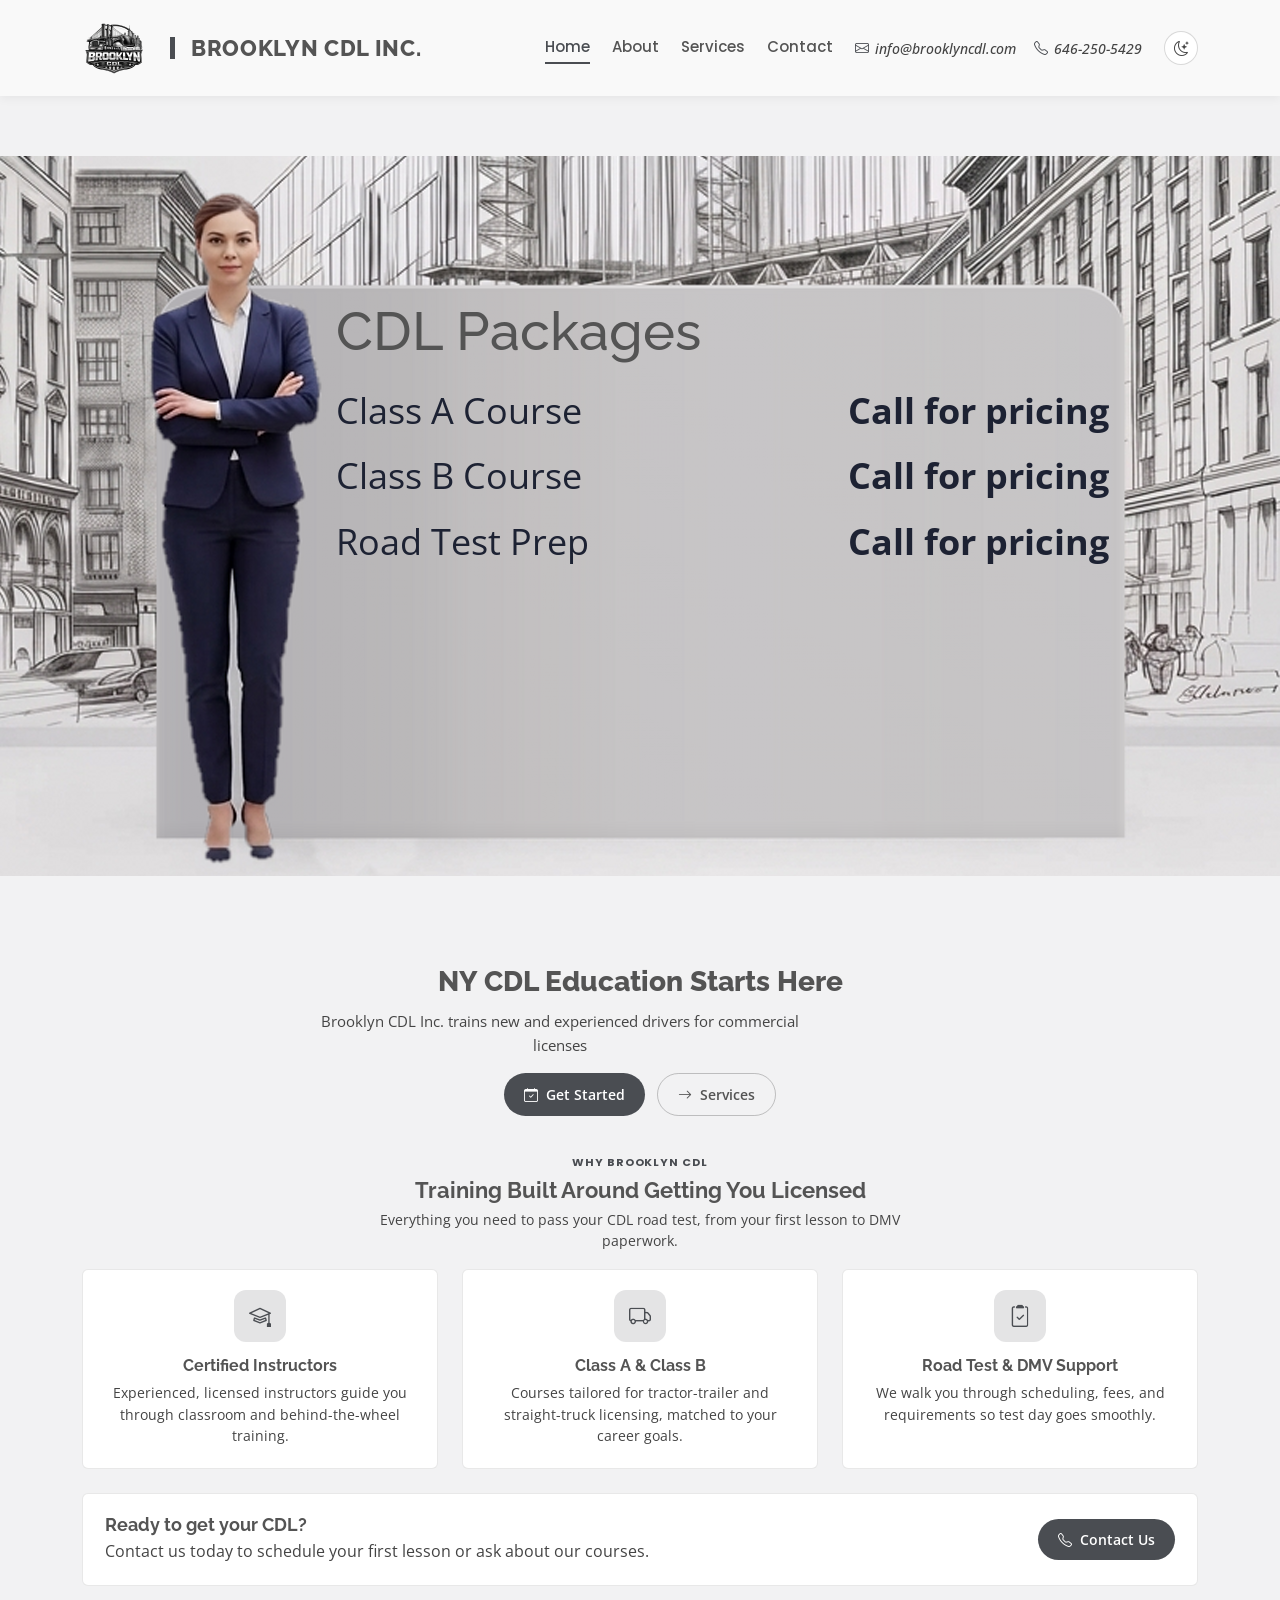
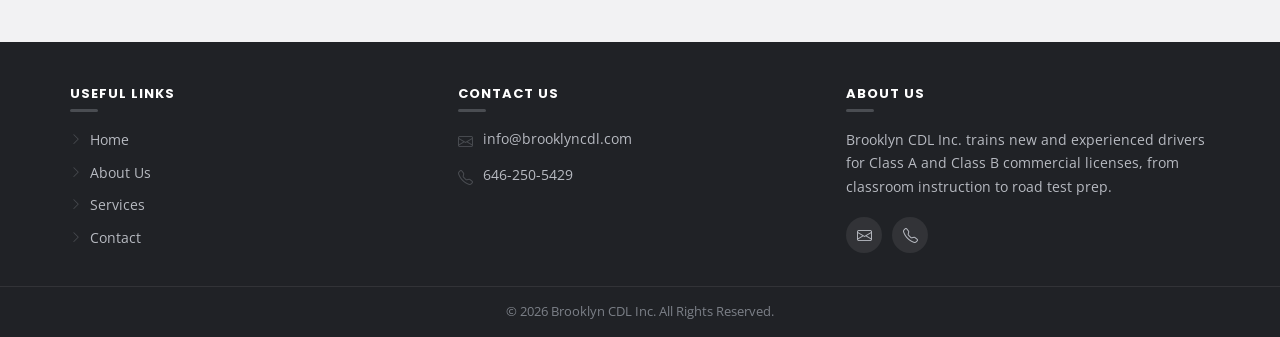
==== index.html @ 7cd9a038 "Initial Brooklyn CDL website" ====
<!DOCTYPE html>
<html lang="en">

<head>
  <meta charset="utf-8">
  <meta content="width=device-width, initial-scale=1.0" name="viewport">
  <title>Brooklyn CDL Inc. | NY CDL Training School</title>
  <meta name="description" content="Brooklyn CDL Inc. offers professional Commercial Driver's License training in New York — Class A and Class B courses, road test prep, and DMV guidance.">

  <!-- Fonts -->
  <link href="https://fonts.googleapis.com" rel="preconnect">
  <link href="https://fonts.gstatic.com" rel="preconnect" crossorigin>
  <link href="https://fonts.googleapis.com/css2?family=Open+Sans:ital,wght@0,400;0,500;0,600;0,700;0,800&family=Poppins:ital,wght@0,400;0,500;0,600;0,700&family=Raleway:ital,wght@0,600;0,700;0,800;0,900&display=swap" rel="stylesheet">

  <!-- Vendor CSS Files -->
  <link href="assets/vendor/bootstrap/css/bootstrap.min.css" rel="stylesheet">
  <link href="assets/vendor/bootstrap-icons/bootstrap-icons.css" rel="stylesheet">
  <link href="assets/vendor/aos/aos.css" rel="stylesheet">

  <!-- Main CSS File (Eterna template) -->
  <link href="assets/css/main.css" rel="stylesheet">
  <link href="assets/css/site.css" rel="stylesheet">

  <!-- Apply saved theme/background prefs before first paint to avoid flashing -->
  <script>
    (function () {
      try {
        var theme = localStorage.getItem('bcdl-theme');
        if (!theme) {
          theme = window.matchMedia && window.matchMedia('(prefers-color-scheme: dark)').matches ? 'dark' : 'light';
        }
        if (theme === 'dark') document.documentElement.setAttribute('data-theme', 'dark');
      } catch (e) {}
    })();
  </script>

  <style>
    .hero-video-section {
      background: var(--background-color);
    }

    .hero-video-wrap {
      max-width: 1280px;
      margin: 0 auto;
    }

    .bcdl {
      position: relative;
      width: 100%;
      margin: 0 auto;
      overflow: hidden;
      background: var(--background-color);
      --l: 20.34%;  --t: 47.53%;  --w: 74.42%;  --h: 42.45%;
      max-width: 649px;
      aspect-ratio: 649 / 768;
    }

    .bcdl[data-mode="wide"] {
      --l: 26.25%;  --t: 20.00%;  --w: 60.38%;  --h: 72.44%;
      max-width: 1280px;
      aspect-ratio: 16 / 9;
    }

    .bcdl video, .bcdl .bcdl-end {
      position: absolute; inset: 0; width: 100%; height: 100%; display: block; object-fit: cover;
    }

    .bcdl .bcdl-end { opacity: 0; }
    .bcdl.fallback .bcdl-end { opacity: 1; }

    .bcdl-board {
      position: absolute;
      left: var(--l); top: var(--t); width: var(--w); height: var(--h);
      box-sizing: border-box;
      container-type: inline-size;
      color: #1d2233;
      opacity: 0; transition: opacity .5s ease;
      overflow: hidden;
    }

    .bcdl.done .bcdl-board { opacity: 1; }
    .bcdl-board h2 { margin: 0 0 2cqw; font-size: 7cqw; line-height: 1.15; }
    .bcdl-board p  { margin: 0 0 1.5cqw; font-size: 4.2cqw; line-height: 1.35; }
    .bcdl-board ul { margin: 0; padding: 0; list-style: none; }
    .bcdl-board li { display: flex; justify-content: space-between; gap: 3cqw; padding: .8cqw 0; font-size: 4.6cqw; }

    .bcdl-board-content { transition: opacity .4s ease; }
    .bcdl-board-content.is-swapping { opacity: 0; }
  </style>
</head>

<body>

  <header id="header" class="header light-background">
    <div class="container header-row">
      <a href="index.html" class="logo">
        <img src="assets/img/Logo.png" alt="Brooklyn CDL Logo">
        <h1 class="sitename mb-0">Brooklyn CDL Inc.</h1>
      </a>

      <div class="header-right">
        <nav class="navmenu" id="navmenu">
          <ul>
            <li><a href="index.html" class="active">Home</a></li>
            <li><a href="about.html">About</a></li>
            <li><a href="services.html">Services</a></li>
            <li><a href="contact.html">Contact</a></li>
          </ul>
        </nav>

        <div class="contact-info">
          <i class="bi bi-envelope d-flex align-items-center"><a href="mailto:info@brooklyncdl.com">info@brooklyncdl.com</a></i>
          <i class="bi bi-telephone d-flex align-items-center"><a href="tel:646-250-5429">646-250-5429</a></i>
        </div>

        <div class="pref-toggles">
          <button type="button" id="themeToggle" class="pref-btn" title="Toggle light/dark theme" aria-label="Toggle light/dark theme">
            <i class="bi bi-moon-stars"></i>
          </button>
          <button type="button" id="navToggle" class="pref-btn mobile-nav-toggle" title="Menu" aria-label="Menu">
            <i class="bi bi-list"></i>
          </button>
        </div>
      </div>
    </div>
  </header>

  <main class="main">

    <section class="hero-video-section" data-aos="fade-up">
      <div class="hero-video-wrap">
        <div class="bcdl" id="bcdl" data-mode="phone">
          <img class="bcdl-end" id="bcdlEnd" alt="">
          <video id="bcdlVideo" muted playsinline preload="auto"></video>
          <div class="bcdl-board" id="bcdlBoard">
            <div class="bcdl-board-content" id="bcdlBoardContent">
              <h2>CDL Packages</h2>
              <ul>
                <li><span>Class A Course</span><b>Call for pricing</b></li>
                <li><span>Class B Course</span><b>Call for pricing</b></li>
                <li><span>Road Test Prep</span><b>Call for pricing</b></li>
              </ul>
            </div>
          </div>
        </div>
      </div>
    </section>

    <section class="hero">
      <div class="container">
        <div class="hero-copy text-center mx-auto" data-aos="fade-up" style="max-width: 640px;">
          <h1>NY CDL Education Starts Here</h1>
          <p>Brooklyn CDL Inc. trains new and experienced drivers for commercial licenses</p>
          <div class="hero-actions justify-content-center">
            <a href="contact.html" class="btn-brand"><i class="bi bi-calendar-check"></i> Get Started</a>
            <a href="services.html" class="btn-outline"><i class="bi bi-arrow-right"></i> Services</a>
          </div>
        </div>
      </div>
    </section>

    <section class="section" id="highlights">
      <div class="container">
        <div class="section-heading text-center mx-auto" data-aos="fade-up" style="max-width: 640px;">
          <span class="eyebrow">Why Brooklyn CDL</span>
          <h2>Training Built Around Getting You Licensed</h2>
          <p class="mx-auto">Everything you need to pass your CDL road test, from your first lesson to DMV paperwork.</p>
        </div>

        <div class="row gy-3">
          <div class="col-md-4" data-aos="fade-up" data-aos-delay="100">
            <div class="service-card">
              <div class="service-icon"><i class="bi bi-mortarboard"></i></div>
              <h3>Certified Instructors</h3>
              <p>Experienced, licensed instructors guide you through classroom and behind-the-wheel training.</p>
            </div>
          </div>
          <div class="col-md-4" data-aos="fade-up" data-aos-delay="200">
            <div class="service-card">
              <div class="service-icon"><i class="bi bi-truck"></i></div>
              <h3>Class A &amp; Class B</h3>
              <p>Courses tailored for tractor-trailer and straight-truck licensing, matched to your career goals.</p>
            </div>
          </div>
          <div class="col-md-4" data-aos="fade-up" data-aos-delay="300">
            <div class="service-card">
              <div class="service-icon"><i class="bi bi-clipboard2-check"></i></div>
              <h3>Road Test &amp; DMV Support</h3>
              <p>We walk you through scheduling, fees, and requirements so test day goes smoothly.</p>
            </div>
          </div>
        </div>
      </div>
    </section>

    <section class="section" id="cta" style="padding-top: 0;">
      <div class="container">
        <div class="option-card d-flex flex-column flex-md-row align-items-md-center justify-content-between gap-3" data-aos="fade-up">
          <div>
            <h2 class="mb-1">Ready to get your CDL?</h2>
            <p class="lead-text mb-0">Contact us today to schedule your first lesson or ask about our courses.</p>
          </div>
          <a href="contact.html" class="btn-brand flex-shrink-0"><i class="bi bi-telephone"></i> Contact Us</a>
        </div>
      </div>
    </section>

  </main>

  <footer class="site-footer">
    <div class="container footer-main">
      <div class="row gy-4">
        <div class="col-6 col-md-4 footer-col">
          <h4>Useful Links</h4>
          <ul>
            <li><a href="index.html"><i class="bi bi-chevron-right"></i> Home</a></li>
            <li><a href="about.html"><i class="bi bi-chevron-right"></i> About Us</a></li>
            <li><a href="services.html"><i class="bi bi-chevron-right"></i> Services</a></li>
            <li><a href="contact.html"><i class="bi bi-chevron-right"></i> Contact</a></li>
          </ul>
        </div>

        <div class="col-6 col-md-4 footer-col">
          <h4>Contact Us</h4>
          <div class="footer-contact-row">
            <i class="bi bi-envelope"></i>
            <a href="mailto:info@brooklyncdl.com">info@brooklyncdl.com</a>
          </div>
          <div class="footer-contact-row">
            <i class="bi bi-telephone"></i>
            <a href="tel:646-250-5429">646-250-5429</a>
          </div>
        </div>

        <div class="col-md-4 footer-col">
          <h4>About Us</h4>
          <p>Brooklyn CDL Inc. trains new and experienced drivers for Class A and Class B commercial licenses, from classroom instruction to road test prep.</p>
          <div class="footer-social">
            <a href="mailto:info@brooklyncdl.com" aria-label="Email"><i class="bi bi-envelope"></i></a>
            <a href="tel:646-250-5429" aria-label="Call"><i class="bi bi-telephone"></i></a>
          </div>
        </div>
      </div>
    </div>

    <div class="footer-bottom">
      &copy; <span id="footerYear"></span> Brooklyn CDL Inc. All Rights Reserved.
    </div>
  </footer>

  <script>document.getElementById('footerYear').textContent = new Date().getFullYear();</script>

  <!-- Vendor JS Files -->
  <script src="assets/vendor/bootstrap/js/bootstrap.bundle.min.js"></script>
  <script src="assets/vendor/aos/aos.js"></script>
  <script src="assets/js/site.js"></script>

  <script>
    (function () {
      var box = document.getElementById('bcdl'),
          vid = document.getElementById('bcdlVideo'),
          img = document.getElementById('bcdlEnd');

      var FILES = {
        phone: { video: 'assets/video/brooklyn_cdl_intro_phone.mp4', end: 'assets/img/brooklyn_cdl_end_phone.png' },
        wide:  { video: 'assets/video/brooklyn_cdl_intro_wide.mp4',  end: 'assets/img/brooklyn_cdl_end_wide.png'  }
      };

      function pickMode() {
        return (window.innerWidth > window.innerHeight) ? 'wide' : 'phone';
      }
      function showInfo()  { box.classList.add('done'); }
      function fallback()  { box.classList.add('fallback'); showInfo(); }

      var mode = null, finished = false;
      function load(m, jumpToEnd) {
        mode = m;
        box.setAttribute('data-mode', m);
        box.classList.remove('done', 'fallback');
        img.src = FILES[m].end;
        vid.poster = FILES[m].end;
        vid.src = FILES[m].video;
        vid.load();
        if (jumpToEnd) {
          vid.addEventListener('loadedmetadata', function once() {
            vid.removeEventListener('loadedmetadata', once);
            vid.currentTime = Math.max(0, vid.duration - 0.05);
            showInfo();
          });
        } else {
          var p = vid.play();
          if (p && p.catch) p.catch(fallback);
        }
      }

      vid.addEventListener('ended', function () { finished = true; showInfo(); });
      vid.addEventListener('error', fallback);

      load(pickMode(), false);

      var t;
      window.addEventListener('resize', function () {
        clearTimeout(t);
        t = setTimeout(function () {
          var m = pickMode();
          if (m !== mode) load(m, finished);
        }, 250);
      });

      // Whiteboard content rotation — swaps every 10s once the board is visible
      var boardContent = document.getElementById('bcdlBoardContent');
      var SLIDES = [
        '<h2>CDL Packages</h2>' +
          '<ul>' +
            '<li><span>Class A Course</span><b>Call for pricing</b></li>' +
            '<li><span>Class B Course</span><b>Call for pricing</b></li>' +
            '<li><span>Road Test Prep</span><b>Call for pricing</b></li>' +
          '</ul>',
        '<h2>Why Brooklyn CDL</h2>' +
          '<ul>' +
            '<li><span>Certified Instructors</span></li>' +
            '<li><span>Flexible Scheduling</span></li>' +
            '<li><span>DMV Paperwork Support</span></li>' +
          '</ul>',
        '<h2>Get Started Today</h2>' +
          '<ul>' +
            '<li><span>Call</span><b>646-250-5429</b></li>' +
            '<li><span>Email</span><b>info@brooklyncdl.com</b></li>' +
          '</ul>'
      ];
      var slideIndex = 0;
      var ROTATE_MS = 10000;

      function rotateBoard() {
        slideIndex = (slideIndex + 1) % SLIDES.length;
        boardContent.classList.add('is-swapping');
        setTimeout(function () {
          boardContent.innerHTML = SLIDES[slideIndex];
          boardContent.classList.remove('is-swapping');
        }, 400);
      }

      setInterval(rotateBoard, ROTATE_MS);
    })();
  </script>

</body>

</html>
---- assets/css/main.css ----
/**
* Template Name: Eterna
* Template URL: https://bootstrapmade.com/eterna-free-multipurpose-bootstrap-template/
* Updated: Jun 25 2025 with Bootstrap v5.3.6
* Author: BootstrapMade.com
* License: https://bootstrapmade.com/license/
*/

/*--------------------------------------------------------------
# Font & Color Variables
# Help: https://bootstrapmade.com/color-system/
--------------------------------------------------------------*/
/* Fonts */
:root {
  --default-font: "Open Sans",  system-ui, -apple-system, "Segoe UI", Roboto, "Helvetica Neue", Arial, "Noto Sans", "Liberation Sans", sans-serif, "Apple Color Emoji", "Segoe UI Emoji", "Segoe UI Symbol", "Noto Color Emoji";
  --heading-font: "Raleway",  sans-serif;
  --nav-font: "Poppins",  sans-serif;
}

/* Global Colors - The following color variables are used throughout the website. Updating them here will change the color scheme of the entire website */
:root { 
  --background-color: #ffffff; /* Background color for the entire website, including individual sections */
  --default-color: #444444; /* Default color used for the majority of the text content across the entire website */
  --heading-color: #545454; /* Color for headings, subheadings and title throughout the website */
  --accent-color: #e96b56; /* Accent color that represents your brand on the website. It's used for buttons, links, and other elements that need to stand out */
  --surface-color: #ffffff; /* The surface color is used as a background of boxed elements within sections, such as cards, icon boxes, or other elements that require a visual separation from the global background. */
  --contrast-color: #ffffff; /* Contrast color for text, ensuring readability against backgrounds of accent, heading, or default colors. */
}

/* Nav Menu Colors - The following color variables are used specifically for the navigation menu. They are separate from the global colors to allow for more customization options */
:root {
  --nav-color: #444444;  /* The default color of the main navmenu links */
  --nav-hover-color: #e96b56; /* Applied to main navmenu links when they are hovered over or active */
  --nav-mobile-background-color: #ffffff; /* Used as the background color for mobile navigation menu */
  --nav-dropdown-background-color: #ffffff; /* Used as the background color for dropdown items that appear when hovering over primary navigation items */
  --nav-dropdown-color: #444444; /* Used for navigation links of the dropdown items in the navigation menu. */
  --nav-dropdown-hover-color: #e96b56; /* Similar to --nav-hover-color, this color is applied to dropdown navigation links when they are hovered over. */
}

/* Color Presets - These classes override global colors when applied to any section or element, providing reuse of the sam color scheme. */

.light-background {
  --background-color: #f9f9f9;
  --surface-color: #ffffff;
}

.dark-background {
  --background-color: #3c3c3c;
  --default-color: #ffffff;
  --heading-color: #ffffff;
  --surface-color: #565656;
  --contrast-color: #ffffff;
}

/* Smooth scroll */
:root {
  scroll-behavior: smooth;
}

/*--------------------------------------------------------------
# General Styling & Shared Classes
--------------------------------------------------------------*/
body {
  color: var(--default-color);
  background-color: var(--background-color);
  font-family: var(--default-font);
}

a {
  color: var(--accent-color);
  text-decoration: none;
  transition: 0.3s;
}

a:hover {
  color: color-mix(in srgb, var(--accent-color), transparent 25%);
  text-decoration: none;
}

h1,
h2,
h3,
h4,
h5,
h6 {
  color: var(--heading-color);
  font-family: var(--heading-font);
}

/* PHP Email Form Messages
------------------------------*/
.php-email-form .error-message {
  display: none;
  background: #df1529;
  color: #ffffff;
  text-align: left;
  padding: 15px;
  margin-bottom: 24px;
  font-weight: 600;
}

.php-email-form .sent-message {
  display: none;
  color: #ffffff;
  background: #059652;
  text-align: center;
  padding: 15px;
  margin-bottom: 24px;
  font-weight: 600;
}

.php-email-form .loading {
  display: none;
  background: var(--surface-color);
  text-align: center;
  padding: 15px;
  margin-bottom: 24px;
}

.php-email-form .loading:before {
  content: "";
  display: inline-block;
  border-radius: 50%;
  width: 24px;
  height: 24px;
  margin: 0 10px -6px 0;
  border: 3px solid var(--accent-color);
  border-top-color: var(--surface-color);
  animation: php-email-form-loading 1s linear infinite;
}

@keyframes php-email-form-loading {
  0% {
    transform: rotate(0deg);
  }

  100% {
    transform: rotate(360deg);
  }
}

/*--------------------------------------------------------------
# Global Header
--------------------------------------------------------------*/
.header {
  background-color: var(--background-color);
  color: var(--default-color);
  transition: all 0.5s;
  z-index: 997;
  box-shadow: 0px 0px 20px 0px rgba(0, 0, 0, 0.1);
}

.header .topbar {
  background-color: var(--background-color);
  height: 40px;
  padding: 0;
  font-size: 14px;
  transition: all 0.5s;
}

.header .topbar .contact-info i {
  font-style: normal;
  color: var(--accent-color);
}

.header .topbar .contact-info i a,
.header .topbar .contact-info i span {
  padding-left: 5px;
  color: var(--default-color);
}

@media (max-width: 575px) {

  .header .topbar .contact-info i a,
  .header .topbar .contact-info i span {
    font-size: 13px;
  }
}

.header .topbar .contact-info i a {
  line-height: 0;
  transition: 0.3s;
  color: var(--default-color);
}

.header .topbar .contact-info i a:hover {
  color: var(--accent-color);
  text-decoration: underline;
}

.header .topbar .social-links a {
  color: color-mix(in srgb, var(--default-color), transparent 40%);
  line-height: 0;
  transition: 0.3s;
  margin-left: 20px;
}

.header .topbar .social-links a:hover {
  color: var(--accent-color);
}

.header .branding {
  padding: 10px 0;
}

.header .logo {
  line-height: 1;
}

.header .logo img {
  max-height: 36px;
  margin-right: 8px;
}

.header .logo h1 {
  font-size: 26px;
  padding: 0 0 0 8px;
  margin: 11px 0;
  line-height: 1;
  font-weight: 700;
  letter-spacing: 1px;
  text-transform: uppercase;
  border-left: 8px solid var(--accent-color);
}

/*--------------------------------------------------------------
# Navigation Menu
--------------------------------------------------------------*/
/* Navmenu - Desktop */
@media (min-width: 1200px) {
  .navmenu {
    padding: 0;
  }

  .navmenu ul {
    margin: 0;
    padding: 0;
    display: flex;
    list-style: none;
    align-items: center;
  }

  .navmenu li {
    position: relative;
  }

  .navmenu a,
  .navmenu a:focus {
    color: var(--nav-color);
    padding: 18px 15px;
    font-size: 14px;
    font-family: var(--nav-font);
    font-weight: 400;
    display: flex;
    align-items: center;
    justify-content: space-between;
    white-space: nowrap;
    transition: 0.3s;
  }

  .navmenu a i,
  .navmenu a:focus i {
    font-size: 12px;
    line-height: 0;
    margin-left: 5px;
    transition: 0.3s;
  }

  .navmenu li:last-child a {
    padding-right: 0;
  }

  .navmenu li:hover>a,
  .navmenu .active,
  .navmenu .active:focus {
    color: var(--nav-hover-color);
  }

  .navmenu .dropdown ul {
    margin: 0;
    padding: 10px 0;
    background: var(--nav-dropdown-background-color);
    display: block;
    position: absolute;
    visibility: hidden;
    left: 14px;
    top: 130%;
    opacity: 0;
    transition: 0.3s;
    border-radius: 4px;
    z-index: 99;
    box-shadow: 0px 0px 30px rgba(0, 0, 0, 0.1);
  }

  .navmenu .dropdown ul li {
    min-width: 200px;
  }

  .navmenu .dropdown ul a {
    padding: 10px 20px;
    font-size: 15px;
    text-transform: none;
    color: var(--nav-dropdown-color);
  }

  .navmenu .dropdown ul a i {
    font-size: 12px;
  }

  .navmenu .dropdown ul a:hover,
  .navmenu .dropdown ul .active:hover,
  .navmenu .dropdown ul li:hover>a {
    color: var(--nav-dropdown-hover-color);
  }

  .navmenu .dropdown:hover>ul {
    opacity: 1;
    top: 100%;
    visibility: visible;
  }

  .navmenu .dropdown .dropdown ul {
    top: 0;
    left: -90%;
    visibility: hidden;
  }

  .navmenu .dropdown .dropdown:hover>ul {
    opacity: 1;
    top: 0;
    left: -100%;
    visibility: visible;
  }
}

/* Navmenu - Mobile */
@media (max-width: 1199px) {
  .mobile-nav-toggle {
    color: var(--nav-color);
    font-size: 28px;
    line-height: 0;
    margin-right: 10px;
    cursor: pointer;
    transition: color 0.3s;
  }

  .navmenu {
    padding: 0;
    z-index: 9997;
  }

  .navmenu ul {
    display: none;
    list-style: none;
    position: absolute;
    inset: 60px 20px 20px 20px;
    padding: 10px 0;
    margin: 0;
    border-radius: 6px;
    background-color: var(--nav-mobile-background-color);
    border: 1px solid color-mix(in srgb, var(--default-color), transparent 90%);
    box-shadow: none;
    overflow-y: auto;
    transition: 0.3s;
    z-index: 9998;
  }

  .navmenu a,
  .navmenu a:focus {
    color: var(--nav-dropdown-color);
    padding: 10px 20px;
    font-family: var(--nav-font);
    font-size: 17px;
    font-weight: 500;
    display: flex;
    align-items: center;
    justify-content: space-between;
    white-space: nowrap;
    transition: 0.3s;
  }

  .navmenu a i,
  .navmenu a:focus i {
    font-size: 12px;
    line-height: 0;
    margin-left: 5px;
    width: 30px;
    height: 30px;
    display: flex;
    align-items: center;
    justify-content: center;
    border-radius: 50%;
    transition: 0.3s;
    background-color: color-mix(in srgb, var(--accent-color), transparent 90%);
  }

  .navmenu a i:hover,
  .navmenu a:focus i:hover {
    background-color: var(--accent-color);
    color: var(--contrast-color);
  }

  .navmenu a:hover,
  .navmenu .active,
  .navmenu .active:focus {
    color: var(--nav-dropdown-hover-color);
  }

  .navmenu .active i,
  .navmenu .active:focus i {
    background-color: var(--accent-color);
    color: var(--contrast-color);
    transform: rotate(180deg);
  }

  .navmenu .dropdown ul {
    position: static;
    display: none;
    z-index: 99;
    padding: 10px 0;
    margin: 10px 20px;
    background-color: var(--nav-dropdown-background-color);
    transition: all 0.5s ease-in-out;
  }

  .navmenu .dropdown ul ul {
    background-color: rgba(33, 37, 41, 0.1);
  }

  .navmenu .dropdown>.dropdown-active {
    display: block;
    background-color: rgba(33, 37, 41, 0.03);
  }

  .mobile-nav-active {
    overflow: hidden;
  }

  .mobile-nav-active .mobile-nav-toggle {
    color: #fff;
    position: absolute;
    font-size: 32px;
    top: 15px;
    right: 15px;
    margin-right: 0;
    z-index: 9999;
  }

  .mobile-nav-active .navmenu {
    position: fixed;
    overflow: hidden;
    inset: 0;
    background: rgba(33, 37, 41, 0.8);
    transition: 0.3s;
  }

  .mobile-nav-active .navmenu>ul {
    display: block;
  }
}

/*--------------------------------------------------------------
# Global Footer
--------------------------------------------------------------*/
.footer {
  color: var(--default-color);
  background-color: var(--background-color);
  font-size: 14px;
  position: relative;
}

.footer .footer-newsletter {
  background-color: color-mix(in srgb, var(--default-color), transparent 95%);
  padding: 50px 0;
}

.footer .footer-newsletter h4 {
  font-size: 24px;
}

.footer .footer-newsletter .newsletter-form {
  margin-top: 30px;
  margin-bottom: 15px;
  padding: 6px 8px;
  position: relative;
  background-color: var(--surface-color);
  border: 1px solid color-mix(in srgb, var(--default-color), transparent 90%);
  display: flex;
  transition: 0.3s;
  border-radius: 50px;
}

.footer .footer-newsletter .newsletter-form:focus-within {
  border-color: var(--accent-color);
}

.footer .footer-newsletter .newsletter-form input[type=email] {
  border: 0;
  padding: 4px 8px;
  width: 100%;
  background-color: var(--surface-color);
  color: var(--default-color);
}

.footer .footer-newsletter .newsletter-form input[type=email]:focus-visible {
  outline: none;
}

.footer .footer-newsletter .newsletter-form input[type=submit] {
  border: 0;
  font-size: 16px;
  padding: 0 20px;
  margin: -7px -9px -7px 0;
  background: var(--accent-color);
  color: var(--contrast-color);
  transition: 0.3s;
  border-radius: 50px;
}

.footer .footer-newsletter .newsletter-form input[type=submit]:hover {
  background: color-mix(in srgb, var(--accent-color), transparent 20%);
}

.footer .footer-top {
  padding-top: 50px;
}

.footer .social-links a {
  display: flex;
  align-items: center;
  justify-content: center;
  width: 40px;
  height: 40px;
  border-radius: 50%;
  border: 1px solid color-mix(in srgb, var(--default-color), transparent 50%);
  font-size: 16px;
  color: color-mix(in srgb, var(--default-color), transparent 20%);
  margin-right: 10px;
  transition: 0.3s;
}

.footer .social-links a:hover {
  color: var(--accent-color);
  border-color: var(--accent-color);
}

.footer h4 {
  font-size: 16px;
  font-weight: bold;
  position: relative;
  padding-bottom: 12px;
}

.footer .footer-links {
  margin-bottom: 30px;
}

.footer .footer-links ul {
  list-style: none;
  padding: 0;
  margin: 0;
}

.footer .footer-links ul i {
  margin-right: 3px;
  font-size: 12px;
  line-height: 0;
  color: var(--accent-color);
}

.footer .footer-links ul li {
  padding: 10px 0;
  display: flex;
  align-items: center;
}

.footer .footer-links ul li:first-child {
  padding-top: 0;
}

.footer .footer-links ul a {
  display: inline-block;
  color: color-mix(in srgb, var(--default-color), transparent 20%);
  line-height: 1;
}

.footer .footer-links ul a:hover {
  color: var(--accent-color);
}

.footer .footer-about a {
  color: var(--heading-color);
  font-size: 24px;
  font-weight: 600;
  font-family: var(--heading-font);
}

.footer .footer-contact p {
  margin-bottom: 5px;
}

.footer .copyright {
  padding-top: 25px;
  padding-bottom: 25px;
  border-top: 1px solid color-mix(in srgb, var(--default-color), transparent 90%);
}

.footer .copyright p {
  margin-bottom: 0;
}

.footer .credits {
  margin-top: 6px;
  font-size: 13px;
}

/*--------------------------------------------------------------
# Preloader
--------------------------------------------------------------*/
#preloader {
  position: fixed;
  inset: 0;
  z-index: 999999;
  overflow: hidden;
  background: var(--background-color);
  transition: all 0.6s ease-out;
}

#preloader:before {
  content: "";
  position: fixed;
  top: calc(50% - 30px);
  left: calc(50% - 30px);
  border: 6px solid #ffffff;
  border-color: var(--accent-color) transparent var(--accent-color) transparent;
  border-radius: 50%;
  width: 60px;
  height: 60px;
  animation: animate-preloader 1.5s linear infinite;
}

@keyframes animate-preloader {
  0% {
    transform: rotate(0deg);
  }

  100% {
    transform: rotate(360deg);
  }
}

/*--------------------------------------------------------------
# Scroll Top Button
--------------------------------------------------------------*/
.scroll-top {
  position: fixed;
  visibility: hidden;
  opacity: 0;
  right: 15px;
  bottom: 15px;
  z-index: 99999;
  background-color: var(--accent-color);
  width: 40px;
  height: 40px;
  border-radius: 4px;
  transition: all 0.4s;
}

.scroll-top i {
  font-size: 24px;
  color: var(--contrast-color);
  line-height: 0;
}

.scroll-top:hover {
  background-color: color-mix(in srgb, var(--accent-color), transparent 20%);
  color: var(--contrast-color);
}

.scroll-top.active {
  visibility: visible;
  opacity: 1;
}

/*--------------------------------------------------------------
# Disable aos animation delay on mobile devices
--------------------------------------------------------------*/
@media screen and (max-width: 768px) {
  [data-aos-delay] {
    transition-delay: 0 !important;
  }
}

/*--------------------------------------------------------------
# Global Page Titles & Breadcrumbs
--------------------------------------------------------------*/
.page-title {
  --background-color: color-mix(in srgb, var(--default-color), transparent 96%);
  color: var(--default-color);
  background-color: var(--background-color);
  padding: 20px 0;
  position: relative;
}

.page-title h1 {
  font-size: 28px;
  font-weight: 700;
  margin: 0;
}

.page-title .breadcrumbs ol {
  display: flex;
  flex-wrap: wrap;
  list-style: none;
  padding: 0 0 10px 0;
  margin: 0;
  font-size: 14px;
}

.page-title .breadcrumbs ol li+li {
  padding-left: 10px;
}

.page-title .breadcrumbs ol li+li::before {
  content: "/";
  display: inline-block;
  padding-right: 10px;
  color: color-mix(in srgb, var(--default-color), transparent 70%);
}

/*--------------------------------------------------------------
# Global Sections
--------------------------------------------------------------*/
section,
.section {
  color: var(--default-color);
  background-color: var(--background-color);
  padding: 60px 0;
  scroll-margin-top: 100px;
  overflow: clip;
}

@media (max-width: 1199px) {

  section,
  .section {
    scroll-margin-top: 66px;
  }
}

/*--------------------------------------------------------------
# Global Section Titles
--------------------------------------------------------------*/
.section-title {
  text-align: center;
  padding-bottom: 60px;
  position: relative;
}

.section-title h2 {
  font-size: 32px;
  font-weight: 700;
  margin-bottom: 20px;
  padding-bottom: 20px;
  position: relative;
}

.section-title h2:after {
  content: "";
  position: absolute;
  display: block;
  width: 50px;
  height: 3px;
  background: var(--accent-color);
  left: 0;
  right: 0;
  bottom: 0;
  margin: auto;
}

.section-title p {
  margin-bottom: 0;
}

/*--------------------------------------------------------------
# Hero Section
--------------------------------------------------------------*/
.hero {
  padding: 0;
}

.hero .carousel {
  width: 100%;
  min-height: 70vh;
  padding: 0;
  margin: 0;
  background-color: var(--background-color);
  position: relative;
  z-index: 1;
  overflow: hidden;
}

@media (max-height: 400px) {
  .hero .carousel {
    min-height: 100vh;
  }
}

.hero img {
  position: absolute;
  inset: 0;
  display: block;
  width: 100%;
  height: 100%;
  object-fit: cover;
  z-index: 1;
}

.hero .carousel-item {
  position: absolute;
  inset: 0;
  background-size: cover;
  background-position: center;
  background-repeat: no-repeat;
  overflow: hidden;
}

.hero .carousel-item:before {
  content: "";
  background: color-mix(in srgb, var(--background-color), transparent 20%);
  position: absolute;
  inset: 0;
  z-index: 2;
}

.hero .carousel-item::before {
  content: "";
  background-color: color-mix(in srgb, var(--background-color), transparent 20%);
  position: absolute;
  inset: 0;
}

.hero .carousel-container {
  position: absolute;
  inset: 90px 64px 64px 64px;
  display: flex;
  justify-content: center;
  align-items: center;
  flex-direction: column;
  z-index: 3;
}

.hero .carousel-item h2 {
  margin-bottom: 30px;
  font-size: 48px;
  font-weight: 700;
  animation: fadeInDown 1s both;
}

.hero .carousel-item h2 span {
  color: var(--accent-color);
}

@media (max-width: 768px) {
  .hero .carousel-item h2 {
    font-size: 30px;
  }
}

.hero .carousel-item p {
  animation: fadeInDown 1s both 0.2s;
}

@media (min-width: 1024px) {

  .hero h2,
  .hero p {
    max-width: 60%;
  }
}

.hero .btn-get-started {
  color: var(--contrast-color);
  background: var(--accent-color);
  font-family: var(--heading-font);
  font-weight: 500;
  font-size: 15px;
  letter-spacing: 1px;
  display: inline-block;
  padding: 8px 32px;
  border-radius: 50px;
  transition: 0.5s;
  margin: 10px;
  animation: fadeInUp 1s both 0.4s;
}

.hero .btn-get-started:hover {
  background: color-mix(in srgb, var(--accent-color), transparent 20%);
}

.hero .carousel-control-prev,
.hero .carousel-control-next {
  width: 15%;
  transition: 0.3s;
  opacity: 0.4;
}

.hero .carousel-control-prev:focus,
.hero .carousel-control-next:focus {
  opacity: 0.5;
}

.hero .carousel-control-prev:hover,
.hero .carousel-control-next:hover {
  opacity: 0.9;
}

@media (min-width: 1024px) {

  .hero .carousel-control-prev,
  .hero .carousel-control-next {
    width: 5%;
  }
}

.hero .carousel-control-next-icon,
.hero .carousel-control-prev-icon {
  background: none;
  color: var(--default-color);
  font-size: 48px;
  line-height: 1;
}

.hero .carousel-indicators li {
  list-style-type: none;
  cursor: pointer;
  background: var(--accent-color);
  overflow: hidden;
  border: 0;
  width: 12px;
  height: 12px;
  border-radius: 50px;
  margin-bottom: 180px;
  opacity: 0.2;
}

.hero .carousel-indicators li.active {
  opacity: 1;
}

@media (max-height: 768px),
(max-width: 1024px) {
  .hero .carousel-indicators li {
    margin-bottom: 20px;
  }
}

.hero .featured {
  margin-top: -150px;
  padding-top: 30px;
  padding-bottom: 30px;
  position: relative;
  z-index: 2;
}

@media (max-height: 768px),
(max-width: 1024px) {
  .hero .featured {
    margin-top: 0;
  }
}

.hero .featured-item {
  background-color: var(--surface-color);
  box-shadow: 0px 0 25px 0 rgba(0, 0, 0, 0.1);
  padding: 40px 30px;
  transition: all 0.3s ease-in-out;
  height: 100%;
  width: 100%;
  position: relative;
  z-index: 1;
}

.hero .featured-item:before {
  content: "";
  position: absolute;
  background: var(--accent-color);
  inset: 100% 0 0 0;
  transition: all 0.3s;
  z-index: -1;
}

.hero .featured-item .icon {
  margin-bottom: 10px;
}

.hero .featured-item .icon i {
  color: var(--accent-color);
  font-size: 36px;
  transition: ease-in-out 0.3s;
}

.hero .featured-item h4 {
  font-weight: 700;
  margin-bottom: 15px;
  font-size: 20px;
}

.hero .featured-item h4 a {
  color: var(--heading-color);
  transition: ease-in-out 0.3s;
}

.hero .featured-item p {
  line-height: 24px;
  font-size: 14px;
  margin-bottom: 0;
  transition: ease-in-out 0.3s;
}

.hero .featured-item:hover h4 a,
.hero .featured-item:hover .icon i,
.hero .featured-item:hover p {
  color: var(--contrast-color);
}

.hero .featured-item:hover:before {
  background: var(--accent-color);
  inset: 0;
  border-radius: 0px;
}

@keyframes fadeInUp {
  from {
    opacity: 0;
    transform: translate3d(0, 100%, 0);
  }

  to {
    opacity: 1;
    transform: translate3d(0, 0, 0);
  }
}

@keyframes fadeInDown {
  from {
    opacity: 0;
    transform: translate3d(0, -100%, 0);
  }

  to {
    opacity: 1;
    transform: translate3d(0, 0, 0);
  }
}

/*--------------------------------------------------------------
# About Section
--------------------------------------------------------------*/
.about .content h3 {
  font-size: 1.75rem;
  font-weight: 700;
}

.about .content .fst-italic {
  color: color-mix(in srgb, var(--default-color), transparent 40%);
}

.about .content ul {
  list-style: none;
  padding: 0;
}

.about .content ul li {
  padding: 10px 0 0 0;
  display: flex;
}

.about .content ul i {
  color: var(--accent-color);
  margin-right: 0.5rem;
  line-height: 1.2;
  font-size: 1.25rem;
}

.about .content p:last-child {
  margin-bottom: 0;
}

/*--------------------------------------------------------------
# Services Section
--------------------------------------------------------------*/
.services .service-item {
  background-color: var(--surface-color);
  text-align: center;
  border: 1px solid color-mix(in srgb, var(--default-color), transparent 85%);
  padding: 80px 20px;
  transition: all ease-in-out 0.3s;
  height: 100%;
}

.services .service-item .icon {
  margin: 0 auto;
  width: 64px;
  height: 64px;
  background: var(--accent-color);
  border-radius: 4px;
  display: flex;
  align-items: center;
  justify-content: center;
  margin-bottom: 20px;
  transition: 0.3s;
  transform-style: preserve-3d;
}

.services .service-item .icon i {
  color: var(--contrast-color);
  font-size: 28px;
  transition: ease-in-out 0.3s;
}

.services .service-item .icon::before {
  position: absolute;
  content: "";
  left: -8px;
  top: -8px;
  height: 100%;
  width: 100%;
  background: color-mix(in srgb, var(--accent-color), transparent 80%);
  border-radius: 5px;
  transition: all 0.3s ease-out 0s;
  transform: translateZ(-1px);
}

.services .service-item h3 {
  font-weight: 700;
  margin: 10px 0 15px 0;
  font-size: 22px;
}

.services .service-item p {
  line-height: 24px;
  font-size: 14px;
  margin-bottom: 0;
}

.services .service-item:hover {
  background: var(--accent-color);
  border-color: var(--accent-color);
}

.services .service-item:hover .icon {
  background: var(--surface-color);
}

.services .service-item:hover .icon i {
  color: var(--accent-color);
}

.services .service-item:hover .icon::before {
  background: color-mix(in srgb, var(--background-color), transparent 70%);
}

.services .service-item:hover h3,
.services .service-item:hover p {
  color: var(--contrast-color);
}

/*--------------------------------------------------------------
# Clients Section
--------------------------------------------------------------*/
.clients .swiper-slide img {
  opacity: 0.5;
  transition: 0.3s;
  filter: grayscale(100);
}

.clients .swiper-slide img:hover {
  filter: none;
  opacity: 1;
}

.clients .swiper-wrapper {
  height: auto;
}

.clients .swiper-pagination {
  margin-top: 20px;
  position: relative;
}

.clients .swiper-pagination .swiper-pagination-bullet {
  width: 12px;
  height: 12px;
  opacity: 1;
  background-color: color-mix(in srgb, var(--default-color), transparent 80%);
}

.clients .swiper-pagination .swiper-pagination-bullet-active {
  background-color: var(--accent-color);
}

/*--------------------------------------------------------------
# Stats Section
--------------------------------------------------------------*/
.stats .stats-item {
  padding: 30px;
  width: 100%;
}

.stats .stats-item i {
  color: var(--accent-color);
  display: block;
  font-size: 44px;
  float: left;
  line-height: 0;
}

.stats .stats-item .purecounter {
  color: var(--heading-color);
  font-size: 48px;
  line-height: 40px;
  display: block;
  font-weight: 700;
  margin-left: 60px;
}

.stats .stats-item p {
  color: color-mix(in srgb, var(--default-color), transparent 40%);
  padding: 15px 0 0 0;
  margin: 0 0 0 60px;
  font-family: var(--heading-font);
  font-size: 14px;
}

/*--------------------------------------------------------------
# Testimonials Section
--------------------------------------------------------------*/
.testimonials .testimonial-item {
  background-color: var(--surface-color);
  box-shadow: 0px 2px 12px rgba(0, 0, 0, 0.1);
  padding: 30px;
  position: relative;
  height: 100%;
}

.testimonials .testimonial-item .testimonial-img {
  width: 90px;
  border-radius: 50px;
  border: 6px solid var(--background-color);
  float: left;
  margin: 0 10px 0 0;
}

.testimonials .testimonial-item h3 {
  font-size: 18px;
  font-weight: bold;
  margin: 10px 0 5px 0;
}

.testimonials .testimonial-item h4 {
  font-size: 14px;
  color: color-mix(in srgb, var(--default-color), transparent 20%);
  margin: 0;
}

.testimonials .testimonial-item .stars {
  margin: 10px 0;
}

.testimonials .testimonial-item .stars i {
  color: #ffc107;
  margin: 0 1px;
}

.testimonials .testimonial-item .quote-icon-left,
.testimonials .testimonial-item .quote-icon-right {
  color: color-mix(in srgb, var(--accent-color), transparent 50%);
  font-size: 26px;
  line-height: 0;
}

.testimonials .testimonial-item .quote-icon-left {
  display: inline-block;
  left: -5px;
  position: relative;
}

.testimonials .testimonial-item .quote-icon-right {
  display: inline-block;
  right: -5px;
  position: relative;
  top: 10px;
  transform: scale(-1, -1);
}

.testimonials .testimonial-item p {
  font-style: italic;
  margin: 15px 0 0 0;
  padding: 0;
}

/*--------------------------------------------------------------
# Skills Section
--------------------------------------------------------------*/
.skills .content h3 {
  font-size: 2rem;
  font-weight: 700;
}

.skills .content p {
  color: color-mix(in srgb, var(--default-color), transparent 30%);
}

.skills .content p:last-child {
  margin-bottom: 0;
}

.skills .content ul {
  list-style: none;
  padding: 0;
}

.skills .content ul li {
  padding-bottom: 10px;
}

.skills .progress {
  height: 60px;
  display: block;
  background: none;
  border-radius: 0;
}

.skills .progress .skill {
  color: var(--default-color);
  padding: 0;
  margin: 0 0 6px 0;
  text-transform: uppercase;
  display: block;
  font-weight: 600;
  font-family: var(--heading-font);
}

.skills .progress .skill .val {
  float: right;
  font-style: normal;
}

.skills .progress-bar-wrap {
  background: color-mix(in srgb, var(--default-color), transparent 90%);
  height: 10px;
}

.skills .progress-bar {
  width: 1px;
  height: 10px;
  transition: 0.9s;
  background-color: var(--accent-color);
}

/*--------------------------------------------------------------
# Portfolio Section
--------------------------------------------------------------*/
.portfolio .portfolio-filters {
  padding: 0;
  margin: 0 auto 20px auto;
  list-style: none;
  text-align: center;
}

.portfolio .portfolio-filters li {
  cursor: pointer;
  display: inline-block;
  padding: 0;
  font-size: 18px;
  font-weight: 500;
  margin: 0 10px;
  line-height: 1;
  margin-bottom: 5px;
  transition: all 0.3s ease-in-out;
}

.portfolio .portfolio-filters li:hover,
.portfolio .portfolio-filters li.filter-active {
  color: var(--accent-color);
}

.portfolio .portfolio-filters li:first-child {
  margin-left: 0;
}

.portfolio .portfolio-filters li:last-child {
  margin-right: 0;
}

@media (max-width: 575px) {
  .portfolio .portfolio-filters li {
    font-size: 14px;
    margin: 0 5px;
  }
}

.portfolio .portfolio-content {
  position: relative;
  overflow: hidden;
}

.portfolio .portfolio-content img {
  transition: 0.3s;
}

.portfolio .portfolio-content .portfolio-info {
  opacity: 0;
  position: absolute;
  inset: 0;
  z-index: 3;
  transition: all ease-in-out 0.3s;
  background: rgba(0, 0, 0, 0.6);
  padding: 15px;
}

.portfolio .portfolio-content .portfolio-info h4 {
  font-size: 14px;
  padding: 5px 10px;
  font-weight: 400;
  color: #ffffff;
  display: inline-block;
  background-color: var(--accent-color);
}

.portfolio .portfolio-content .portfolio-info p {
  position: absolute;
  bottom: 10px;
  text-align: center;
  display: inline-block;
  left: 0;
  right: 0;
  font-size: 16px;
  font-weight: 600;
  color: rgba(255, 255, 255, 0.8);
}

.portfolio .portfolio-content .portfolio-info .preview-link,
.portfolio .portfolio-content .portfolio-info .details-link {
  position: absolute;
  left: calc(50% - 40px);
  font-size: 26px;
  top: calc(50% - 14px);
  color: #fff;
  transition: 0.3s;
  line-height: 1.2;
}

.portfolio .portfolio-content .portfolio-info .preview-link:hover,
.portfolio .portfolio-content .portfolio-info .details-link:hover {
  color: var(--accent-color);
}

.portfolio .portfolio-content .portfolio-info .details-link {
  left: 50%;
  font-size: 34px;
  line-height: 0;
}

.portfolio .portfolio-content:hover .portfolio-info {
  opacity: 1;
}

.portfolio .portfolio-content:hover img {
  transform: scale(1.1);
}

/*--------------------------------------------------------------
# Portfolio Details Section
--------------------------------------------------------------*/
.portfolio-details .portfolio-details-slider img {
  width: 100%;
}

.portfolio-details .portfolio-details-slider .swiper-pagination {
  margin-top: 20px;
  position: relative;
}

.portfolio-details .portfolio-details-slider .swiper-pagination .swiper-pagination-bullet {
  width: 12px;
  height: 12px;
  background-color: color-mix(in srgb, var(--default-color), transparent 85%);
  opacity: 1;
}

.portfolio-details .portfolio-details-slider .swiper-pagination .swiper-pagination-bullet-active {
  background-color: var(--accent-color);
}

.portfolio-details .portfolio-info {
  background-color: var(--surface-color);
  padding: 30px;
  box-shadow: 0px 0 30px rgba(0, 0, 0, 0.1);
}

.portfolio-details .portfolio-info h3 {
  font-size: 22px;
  font-weight: 700;
  margin-bottom: 20px;
  padding-bottom: 20px;
  border-bottom: 1px solid color-mix(in srgb, var(--default-color), transparent 85%);
}

.portfolio-details .portfolio-info ul {
  list-style: none;
  padding: 0;
  font-size: 15px;
}

.portfolio-details .portfolio-info ul li+li {
  margin-top: 10px;
}

.portfolio-details .portfolio-description {
  padding-top: 30px;
}

.portfolio-details .portfolio-description h2 {
  font-size: 26px;
  font-weight: 700;
  margin-bottom: 20px;
}

.portfolio-details .portfolio-description p {
  padding: 0;
  color: color-mix(in srgb, var(--default-color), transparent 30%);
}

/*--------------------------------------------------------------
# Team Section
--------------------------------------------------------------*/
.team .team-member {
  background-color: var(--surface-color);
  box-shadow: 0px 2px 15px rgba(0, 0, 0, 0.1);
  position: relative;
  border-radius: 5px;
  transition: 0.5s;
  padding: 30px;
  height: 100%;
}

@media (max-width: 468px) {
  .team .team-member {
    flex-direction: column;
    justify-content: center !important;
    align-items: center !important;
  }
}

.team .team-member .pic {
  overflow: hidden;
  width: 150px;
  border-radius: 50%;
  flex-shrink: 0;
}

.team .team-member .pic img {
  transition: ease-in-out 0.3s;
}

.team .team-member:hover {
  transform: translateY(-10px);
}

.team .team-member .member-info {
  padding-left: 30px;
}

@media (max-width: 468px) {
  .team .team-member .member-info {
    padding: 30px 0 0 0;
    text-align: center;
  }
}

.team .team-member h4 {
  font-weight: 700;
  margin-bottom: 5px;
  font-size: 20px;
}

.team .team-member span {
  display: block;
  font-size: 15px;
  padding-bottom: 10px;
  position: relative;
  font-weight: 500;
}

.team .team-member span::after {
  content: "";
  position: absolute;
  display: block;
  width: 50px;
  height: 1px;
  background: color-mix(in srgb, var(--default-color), transparent 85%);
  bottom: 0;
  left: 0;
}

@media (max-width: 468px) {
  .team .team-member span::after {
    left: calc(50% - 25px);
  }
}

.team .team-member p {
  margin: 10px 0 0 0;
  font-size: 14px;
}

.team .team-member .social {
  margin-top: 12px;
  display: flex;
  align-items: center;
  justify-content: start;
  width: 100%;
}

@media (max-width: 468px) {
  .team .team-member .social {
    justify-content: center;
  }
}

.team .team-member .social a {
  background: color-mix(in srgb, var(--default-color), transparent 94%);
  transition: ease-in-out 0.3s;
  display: flex;
  align-items: center;
  justify-content: center;
  border-radius: 50px;
  width: 36px;
  height: 36px;
}

.team .team-member .social a i {
  color: color-mix(in srgb, var(--default-color), transparent 20%);
  font-size: 16px;
  margin: 0 2px;
}

.team .team-member .social a:hover {
  background: var(--accent-color);
}

.team .team-member .social a:hover i {
  color: var(--contrast-color);
}

.team .team-member .social a+a {
  margin-left: 8px;
}

/*--------------------------------------------------------------
# Pricing Section
--------------------------------------------------------------*/
.pricing {
  padding: 60px 0 120px 0;
}

.pricing .section-title {
  margin-bottom: 40px;
}

.pricing .pricing-item {
  background-color: var(--surface-color);
  box-shadow: 0 3px 20px -2px rgba(0, 0, 0, 0.1);
  padding: 60px 40px;
  height: 100%;
  position: relative;
  border-radius: 15px;
}

.pricing h3 {
  font-weight: 600;
  margin-bottom: 15px;
  font-size: 20px;
  text-align: center;
}

.pricing .icon {
  margin: 30px auto 20px auto;
  width: 70px;
  height: 70px;
  background: var(--accent-color);
  border-radius: 50%;
  display: flex;
  align-items: center;
  justify-content: center;
  transition: 0.3s;
  transform-style: preserve-3d;
}

.pricing .icon i {
  color: var(--background-color);
  font-size: 28px;
  transition: ease-in-out 0.3s;
  line-height: 0;
}

.pricing .icon::before {
  position: absolute;
  content: "";
  height: 86px;
  width: 86px;
  border-radius: 50%;
  background: color-mix(in srgb, var(--accent-color), transparent 80%);
  transition: all 0.3s ease-out 0s;
  transform: translateZ(-1px);
}

.pricing .icon::after {
  position: absolute;
  content: "";
  height: 102px;
  width: 102px;
  border-radius: 50%;
  background: color-mix(in srgb, var(--accent-color), transparent 90%);
  transition: all 0.3s ease-out 0s;
  transform: translateZ(-2px);
}

.pricing h4 {
  font-size: 48px;
  color: var(--accent-color);
  font-weight: 700;
  font-family: var(--heading-font);
  margin-bottom: 25px;
  text-align: center;
}

.pricing h4 sup {
  font-size: 28px;
}

.pricing h4 span {
  color: color-mix(in srgb, var(--default-color), transparent 50%);
  font-size: 18px;
  font-weight: 400;
}

.pricing ul {
  padding: 20px 0;
  list-style: none;
  color: color-mix(in srgb, var(--default-color), transparent 20%);
  text-align: left;
  line-height: 20px;
}

.pricing ul li {
  padding: 10px 0;
  display: flex;
  align-items: center;
}

.pricing ul i {
  color: #059652;
  font-size: 24px;
  padding-right: 3px;
}

.pricing ul .na {
  color: color-mix(in srgb, var(--default-color), transparent 70%);
}

.pricing ul .na i {
  color: color-mix(in srgb, var(--default-color), transparent 70%);
}

.pricing ul .na span {
  text-decoration: line-through;
}

.pricing .buy-btn {
  color: color-mix(in srgb, var(--default-color), transparent 20%);
  display: inline-block;
  padding: 8px 40px 10px 40px;
  border-radius: 50px;
  border: 1px solid color-mix(in srgb, var(--default-color), transparent 80%);
  transition: none;
  font-size: 16px;
  font-weight: 600;
  font-family: var(--heading-font);
  transition: 0.3s;
}

.pricing .buy-btn:hover {
  background-color: var(--accent-color);
  color: var(--contrast-color);
}

.pricing .featured {
  z-index: 10;
  border: 3px solid var(--accent-color);
}

@media (min-width: 992px) {
  .pricing .featured {
    transform: scale(1.15);
  }
}

/*--------------------------------------------------------------
# Blog Posts Section
--------------------------------------------------------------*/
.blog-posts {
  padding-top: 30px;
}

.blog-posts article {
  background-color: var(--surface-color);
  box-shadow: 0 4px 16px rgba(0, 0, 0, 0.1);
  padding: 30px;
  height: 100%;
}

.blog-posts .post-img {
  max-height: 440px;
  margin: -30px -30px 0 -30px;
  overflow: hidden;
}

.blog-posts .title {
  font-size: 24px;
  font-weight: 700;
  padding: 0;
  margin: 30px 0;
}

.blog-posts .title a {
  color: var(--heading-color);
  transition: 0.3s;
}

.blog-posts .title a:hover {
  color: var(--accent-color);
}

.blog-posts .meta-top {
  margin-top: 20px;
  color: color-mix(in srgb, var(--default-color), transparent 40%);
}

.blog-posts .meta-top ul {
  display: flex;
  flex-wrap: wrap;
  list-style: none;
  align-items: center;
  padding: 0;
  margin: 0;
}

.blog-posts .meta-top ul li+li {
  padding-left: 20px;
}

.blog-posts .meta-top i {
  font-size: 16px;
  margin-right: 8px;
  line-height: 0;
  color: color-mix(in srgb, var(--default-color), transparent 20%);
}

.blog-posts .meta-top a {
  color: color-mix(in srgb, var(--default-color), transparent 40%);
  font-size: 14px;
  display: inline-block;
  line-height: 1;
}

.blog-posts .content {
  margin-top: 20px;
}

.blog-posts .content .read-more {
  text-align: right;
}

.blog-posts .content .read-more a {
  background: var(--accent-color);
  color: var(--contrast-color);
  display: inline-block;
  padding: 8px 30px;
  transition: 0.3s;
  font-size: 14px;
  border-radius: 4px;
}

.blog-posts .content .read-more a:hover {
  background: color-mix(in srgb, var(--accent-color), transparent 20%);
}

/*--------------------------------------------------------------
# Blog Pagination Section
--------------------------------------------------------------*/
.blog-pagination {
  padding-top: 0;
  color: color-mix(in srgb, var(--default-color), transparent 40%);
}

.blog-pagination ul {
  display: flex;
  padding: 0;
  margin: 0;
  list-style: none;
}

.blog-pagination li {
  margin: 0 5px;
  transition: 0.3s;
}

.blog-pagination li a {
  color: color-mix(in srgb, var(--default-color), transparent 40%);
  padding: 7px 16px;
  display: flex;
  align-items: center;
  justify-content: center;
}

.blog-pagination li a.active,
.blog-pagination li a:hover {
  background: var(--accent-color);
  color: var(--contrast-color);
}

.blog-pagination li a.active a,
.blog-pagination li a:hover a {
  color: var(--contrast-color);
}

/*--------------------------------------------------------------
# Blog Details Section
--------------------------------------------------------------*/
.blog-details {
  padding-bottom: 30px;
}

.blog-details .article {
  background-color: var(--surface-color);
  padding: 30px;
  box-shadow: 0 4px 16px rgba(0, 0, 0, 0.1);
}

.blog-details .post-img {
  margin: -30px -30px 20px -30px;
  overflow: hidden;
}

.blog-details .title {
  color: var(--heading-color);
  font-size: 28px;
  font-weight: 700;
  padding: 0;
  margin: 30px 0;
}

.blog-details .content {
  margin-top: 20px;
}

.blog-details .content h3 {
  font-size: 22px;
  margin-top: 30px;
  font-weight: bold;
}

.blog-details .content blockquote {
  overflow: hidden;
  background-color: color-mix(in srgb, var(--default-color), transparent 95%);
  padding: 60px;
  position: relative;
  text-align: center;
  margin: 20px 0;
}

.blog-details .content blockquote p {
  color: var(--default-color);
  line-height: 1.6;
  margin-bottom: 0;
  font-style: italic;
  font-weight: 500;
  font-size: 22px;
}

.blog-details .content blockquote:after {
  content: "";
  position: absolute;
  left: 0;
  top: 0;
  bottom: 0;
  width: 3px;
  background-color: var(--accent-color);
  margin-top: 20px;
  margin-bottom: 20px;
}

.blog-details .meta-top {
  margin-top: 20px;
  color: color-mix(in srgb, var(--default-color), transparent 40%);
}

.blog-details .meta-top ul {
  display: flex;
  flex-wrap: wrap;
  list-style: none;
  align-items: center;
  padding: 0;
  margin: 0;
}

.blog-details .meta-top ul li+li {
  padding-left: 20px;
}

.blog-details .meta-top i {
  font-size: 16px;
  margin-right: 8px;
  line-height: 0;
  color: color-mix(in srgb, var(--default-color), transparent 40%);
}

.blog-details .meta-top a {
  color: color-mix(in srgb, var(--default-color), transparent 40%);
  font-size: 14px;
  display: inline-block;
  line-height: 1;
}

.blog-details .meta-bottom {
  padding-top: 10px;
  border-top: 1px solid color-mix(in srgb, var(--default-color), transparent 90%);
}

.blog-details .meta-bottom i {
  color: color-mix(in srgb, var(--default-color), transparent 40%);
  display: inline;
}

.blog-details .meta-bottom a {
  color: color-mix(in srgb, var(--default-color), transparent 40%);
  transition: 0.3s;
}

.blog-details .meta-bottom a:hover {
  color: var(--accent-color);
}

.blog-details .meta-bottom .cats {
  list-style: none;
  display: inline;
  padding: 0 20px 0 0;
  font-size: 14px;
}

.blog-details .meta-bottom .cats li {
  display: inline-block;
}

.blog-details .meta-bottom .tags {
  list-style: none;
  display: inline;
  padding: 0;
  font-size: 14px;
}

.blog-details .meta-bottom .tags li {
  display: inline-block;
}

.blog-details .meta-bottom .tags li+li::before {
  padding-right: 6px;
  color: var(--default-color);
  content: ",";
}

.blog-details .meta-bottom .share {
  font-size: 16px;
}

.blog-details .meta-bottom .share i {
  padding-left: 5px;
}

/*--------------------------------------------------------------
# Blog Author Section
--------------------------------------------------------------*/
.blog-author {
  padding: 10px 0 40px 0;
}

.blog-author .author-container {
  background-color: var(--surface-color);
  padding: 20px;
  box-shadow: 0 4px 16px rgba(0, 0, 0, 0.1);
}

.blog-author img {
  max-width: 120px;
  margin-right: 20px;
}

.blog-author h4 {
  font-weight: 600;
  font-size: 20px;
  margin-bottom: 0px;
  padding: 0;
  color: color-mix(in srgb, var(--default-color), transparent 20%);
}

.blog-author .social-links {
  margin: 0 10px 10px 0;
}

.blog-author .social-links a {
  color: color-mix(in srgb, var(--default-color), transparent 60%);
  margin-right: 5px;
}

.blog-author p {
  font-style: italic;
  color: color-mix(in srgb, var(--default-color), transparent 30%);
  margin-bottom: 0;
}

/*--------------------------------------------------------------
# Blog Comments Section
--------------------------------------------------------------*/
.blog-comments {
  padding: 10px 0;
}

.blog-comments .comments-count {
  font-weight: bold;
}

.blog-comments .comment {
  margin-top: 30px;
  position: relative;
}

.blog-comments .comment .comment-img {
  margin-right: 14px;
}

.blog-comments .comment .comment-img img {
  width: 60px;
}

.blog-comments .comment h5 {
  font-size: 16px;
  margin-bottom: 2px;
}

.blog-comments .comment h5 a {
  font-weight: bold;
  color: var(--default-color);
  transition: 0.3s;
}

.blog-comments .comment h5 a:hover {
  color: var(--accent-color);
}

.blog-comments .comment h5 .reply {
  padding-left: 10px;
  color: color-mix(in srgb, var(--default-color), transparent 20%);
}

.blog-comments .comment h5 .reply i {
  font-size: 20px;
}

.blog-comments .comment time {
  display: block;
  font-size: 14px;
  color: color-mix(in srgb, var(--default-color), transparent 40%);
  margin-bottom: 5px;
}

.blog-comments .comment.comment-reply {
  padding-left: 40px;
}

/*--------------------------------------------------------------
# Comment Form Section
--------------------------------------------------------------*/
.comment-form {
  padding-top: 10px;
}

.comment-form form {
  background-color: var(--surface-color);
  margin-top: 30px;
  padding: 30px;
  box-shadow: 0 4px 16px rgba(0, 0, 0, 0.1);
}

.comment-form form h4 {
  font-weight: bold;
  font-size: 22px;
}

.comment-form form p {
  font-size: 14px;
}

.comment-form form input {
  background-color: var(--surface-color);
  color: var(--default-color);
  border: 1px solid color-mix(in srgb, var(--default-color), transparent 70%);
  font-size: 14px;
  border-radius: 4px;
  padding: 10px 10px;
}

.comment-form form input:focus {
  color: var(--default-color);
  background-color: var(--surface-color);
  box-shadow: none;
  border-color: var(--accent-color);
}

.comment-form form input::placeholder {
  color: color-mix(in srgb, var(--default-color), transparent 50%);
}

.comment-form form textarea {
  background-color: var(--surface-color);
  color: var(--default-color);
  border: 1px solid color-mix(in srgb, var(--default-color), transparent 70%);
  border-radius: 4px;
  padding: 10px 10px;
  font-size: 14px;
  height: 120px;
}

.comment-form form textarea:focus {
  color: var(--default-color);
  box-shadow: none;
  border-color: var(--accent-color);
  background-color: var(--surface-color);
}

.comment-form form textarea::placeholder {
  color: color-mix(in srgb, var(--default-color), transparent 50%);
}

.comment-form form .form-group {
  margin-bottom: 25px;
}

.comment-form form .btn-primary {
  border-radius: 4px;
  padding: 10px 20px;
  border: 0;
  background-color: var(--accent-color);
  color: var(--contrast-color);
}

.comment-form form .btn-primary:hover {
  color: var(--contrast-color);
  background-color: color-mix(in srgb, var(--accent-color), transparent 20%);
}

/*--------------------------------------------------------------
# Contact Section
--------------------------------------------------------------*/
.contact .info-item {
  background-color: var(--surface-color);
  padding: 20px 0 30px 0;
  box-shadow: 0px 0px 20px rgba(0, 0, 0, 0.1);
}

.contact .info-item i {
  font-size: 20px;
  color: var(--accent-color);
  width: 56px;
  height: 56px;
  font-size: 24px;
  display: flex;
  justify-content: center;
  align-items: center;
  border-radius: 4px;
  transition: all 0.3s ease-in-out;
  border-radius: 50%;
  border: 2px dotted color-mix(in srgb, var(--accent-color), transparent 40%);
}

.contact .info-item h3 {
  font-size: 20px;
  font-size: 18px;
  font-weight: 700;
  margin: 10px 0;
}

.contact .info-item p {
  padding: 0;
  margin-bottom: 0;
  font-size: 14px;
}

.contact .php-email-form {
  background-color: var(--surface-color);
  height: 100%;
  padding: 30px;
  box-shadow: 0px 0px 20px rgba(0, 0, 0, 0.1);
}

@media (max-width: 575px) {
  .contact .php-email-form {
    padding: 20px;
  }
}

.contact .php-email-form input[type=text],
.contact .php-email-form input[type=email],
.contact .php-email-form textarea {
  font-size: 14px;
  padding: 10px 15px;
  box-shadow: none;
  border-radius: 0;
  color: var(--default-color);
  background-color: var(--surface-color);
  border-color: color-mix(in srgb, var(--default-color), transparent 80%);
}

.contact .php-email-form input[type=text]:focus,
.contact .php-email-form input[type=email]:focus,
.contact .php-email-form textarea:focus {
  border-color: var(--accent-color);
}

.contact .php-email-form input[type=text]::placeholder,
.contact .php-email-form input[type=email]::placeholder,
.contact .php-email-form textarea::placeholder {
  color: color-mix(in srgb, var(--default-color), transparent 70%);
}

.contact .php-email-form button[type=submit] {
  color: var(--contrast-color);
  background: var(--accent-color);
  border: 0;
  padding: 10px 30px;
  transition: 0.4s;
  border-radius: 50px;
}

.contact .php-email-form button[type=submit]:hover {
  background: color-mix(in srgb, var(--accent-color), transparent 20%);
}

/*--------------------------------------------------------------
# Widgets
--------------------------------------------------------------*/
.widgets-container {
  background-color: var(--surface-color);
  padding: 30px;
  margin: 30px 0 30px 0;
  box-shadow: 0 4px 16px rgba(0, 0, 0, 0.1);
}

.widget-title {
  color: var(--heading-color);
  font-size: 20px;
  font-weight: 700;
  padding: 0;
  margin: 0 0 20px 0;
}

.widget-item {
  margin-bottom: 40px;
}

.widget-item:last-child {
  margin-bottom: 0;
}

.search-widget form {
  background: var(--background-color);
  border: 1px solid color-mix(in srgb, var(--default-color), transparent 70%);
  padding: 3px 10px;
  position: relative;
}

.search-widget form input[type=text] {
  border: 0;
  padding: 4px;
  border-radius: 4px;
  width: calc(100% - 40px);
  background-color: var(--background-color);
  color: var(--default-color);
}

.search-widget form input[type=text]:focus {
  outline: none;
}

.search-widget form button {
  background: var(--accent-color);
  color: var(--contrast-color);
  position: absolute;
  top: 0;
  right: 0;
  bottom: 0;
  border: 0;
  font-size: 16px;
  padding: 0 15px;
  margin: -1px;
  transition: 0.3s;
  border-radius: 0 4px 4px 0;
  line-height: 0;
}

.search-widget form button i {
  line-height: 0;
}

.search-widget form button:hover {
  background: color-mix(in srgb, var(--accent-color), transparent 20%);
}

.categories-widget ul {
  list-style: none;
  padding: 0;
  margin: 0;
}

.categories-widget ul li {
  padding-bottom: 10px;
}

.categories-widget ul li:last-child {
  padding-bottom: 0;
}

.categories-widget ul a {
  color: color-mix(in srgb, var(--default-color), transparent 20%);
  transition: 0.3s;
}

.categories-widget ul a:hover {
  color: var(--accent-color);
}

.categories-widget ul a span {
  padding-left: 5px;
  color: color-mix(in srgb, var(--default-color), transparent 50%);
  font-size: 14px;
}

.recent-posts-widget .post-item {
  display: flex;
  margin-bottom: 15px;
}

.recent-posts-widget .post-item:last-child {
  margin-bottom: 0;
}

.recent-posts-widget .post-item img {
  width: 80px;
  margin-right: 15px;
}

.recent-posts-widget .post-item h4 {
  font-size: 15px;
  font-weight: bold;
  margin-bottom: 5px;
}

.recent-posts-widget .post-item h4 a {
  color: var(--default-color);
  transition: 0.3s;
}

.recent-posts-widget .post-item h4 a:hover {
  color: var(--accent-color);
}

.recent-posts-widget .post-item time {
  display: block;
  font-style: italic;
  font-size: 14px;
  color: color-mix(in srgb, var(--default-color), transparent 50%);
}

.tags-widget {
  margin-bottom: -10px;
}

.tags-widget ul {
  list-style: none;
  padding: 0;
  margin: 0;
}

.tags-widget ul li {
  display: inline-block;
}

.tags-widget ul a {
  color: color-mix(in srgb, var(--default-color), transparent 30%);
  font-size: 14px;
  padding: 6px 14px;
  margin: 0 6px 8px 0;
  border: 1px solid color-mix(in srgb, var(--default-color), transparent 60%);
  display: inline-block;
  transition: 0.3s;
}

.tags-widget ul a:hover {
  background: var(--accent-color);
  color: var(--contrast-color);
  border: 1px solid var(--accent-color);
}

.tags-widget ul a span {
  padding-left: 5px;
  color: color-mix(in srgb, var(--default-color), transparent 60%);
  font-size: 14px;
}
---- assets/css/site.css ----
/* Brooklyn CDL — shared site styles, built on top of the Eterna template's design tokens */

/* Greyish-black palette, matched to the bridge sketch background */
:root {
  --background-color: #f2f2f3;
  --accent-color: #4a4d52;
  --accent-dark: #2b2d30;
}

/* Dark theme overrides — mirrors Eterna's own --default/--heading/--surface tokens */
html[data-theme="dark"] {
  --background-color: #14181f;
  --default-color: #c9d0dc;
  --heading-color: #eef1f6;
  --surface-color: #1c212b;
  --contrast-color: #ffffff;
  --accent-color: #9a9da3;
  --accent-dark: #c3c5ca;
}

html[data-theme="dark"] body {
  color: var(--default-color);
}

html[data-theme="dark"] .header.light-background {
  --background-color: #191e27;
  border-bottom: 1px solid #262d3a;
}

html[data-theme="dark"] .option-card,
html[data-theme="dark"] .info-card,
html[data-theme="dark"] .service-card {
  border-color: #2a3241;
}

html[data-theme="dark"] .step-list > li {
  border-bottom-color: #2a3241;
}

html[data-theme="dark"] .diagram-section object,
html[data-theme="dark"] .media-frame img,
html[data-theme="dark"] .media-frame video {
  border-color: #2a3241;
}

html[data-theme="dark"] .page-title {
  background: linear-gradient(135deg, color-mix(in srgb, var(--accent-color), transparent 78%), transparent);
  border-bottom: 1px solid #262d3a;
}

html[data-theme="dark"] .page-title h1 {
  color: var(--heading-color);
}

html[data-theme="dark"] .hero {
  background: var(--background-color);
  border-bottom: 1px solid #262d3a;
}

a { color: var(--accent-color); }
a:hover { color: var(--accent-dark); }

/* Subtle background texture — sits behind everything, low opacity so it never fights with text */
html {
  background-color: var(--background-color, #ffffff);
}

body {
  position: relative;
  background-color: transparent;
}

/* Theme toggle control */
.pref-toggles {
  display: flex;
  align-items: center;
  gap: 6px;
}

.pref-btn {
  display: inline-flex;
  align-items: center;
  justify-content: center;
  width: 34px;
  height: 34px;
  border-radius: 50%;
  border: 1px solid color-mix(in srgb, var(--default-color), transparent 80%);
  background: var(--surface-color);
  color: var(--default-color);
  cursor: pointer;
  transition: background 0.2s ease, color 0.2s ease, border-color 0.2s ease;
  font-size: 15px;
  padding: 0;
}

.pref-btn:hover {
  color: var(--accent-color);
  border-color: color-mix(in srgb, var(--accent-color), transparent 40%);
}

.pref-btn.is-active {
  background: var(--accent-color);
  color: #ffffff;
  border-color: var(--accent-color);
}

/* Header */
.header {
  padding: 16px 0;
  position: sticky;
  top: 0;
  z-index: 1000;
  box-shadow: 0 2px 10px rgba(0, 0, 0, 0.06);
}

html[data-theme="dark"] .header {
  box-shadow: 0 2px 10px rgba(0, 0, 0, 0.35);
}

.header .container.header-row {
  display: flex;
  align-items: center;
  justify-content: space-between;
  flex-wrap: wrap;
  gap: 10px 18px;
}

.header .logo {
  display: flex;
  align-items: center;
  gap: 16px;
  flex-shrink: 0;
}

.header .logo img {
  max-height: 64px;
  border-radius: 6px;
  animation: bcdl-logo-in 0.85s cubic-bezier(0.22, 1, 0.36, 1) both;
}

.header .logo .sitename {
  font-size: 22px;
  font-weight: 800;
  letter-spacing: 0.03em;
  margin: 0;
  padding-left: 16px;
  border-left: 5px solid var(--accent-color);
  white-space: nowrap;
  opacity: 0;
  animation: bcdl-text-in 0.7s cubic-bezier(0.22, 1, 0.36, 1) 0.35s both,
             bcdl-border-in 0.5s ease 0.35s both;
}

@keyframes bcdl-logo-in {
  0%   { opacity: 0; transform: translateX(-60px) rotate(-8deg) scale(0.85); }
  60%  { opacity: 1; transform: translateX(6px) rotate(1deg) scale(1.03); }
  100% { opacity: 1; transform: translateX(0) rotate(0) scale(1); }
}

@keyframes bcdl-text-in {
  from { opacity: 0; transform: translateX(-14px); filter: blur(3px); }
  to   { opacity: 1; transform: translateX(0); filter: blur(0); }
}

@keyframes bcdl-border-in {
  from { border-left-width: 0; }
  to   { border-left-width: 5px; }
}

@media (prefers-reduced-motion: reduce) {
  .header .logo img,
  .header .logo .sitename {
    animation: none;
    opacity: 1;
  }
}

.header .header-right {
  display: flex;
  align-items: center;
  gap: 22px;
  flex-wrap: wrap;
}

.header .navmenu {
  display: flex;
}

.header .navmenu ul {
  display: flex;
  align-items: center;
  gap: 22px;
  margin: 0;
  padding: 0;
  list-style: none;
}

.header .navmenu a {
  display: block;
  color: var(--heading-color);
  font-family: var(--nav-font);
  font-size: 15px;
  font-weight: 500;
  text-decoration: none;
  padding: 4px 0;
  border-bottom: 2px solid transparent;
  transition: color 0.2s ease, border-color 0.2s ease;
}

.header .navmenu a:hover,
.header .navmenu a.active {
  color: var(--accent-color);
  border-color: var(--accent-color);
}

.header .contact-info {
  display: flex;
  align-items: center;
  gap: 18px;
  font-size: 14px;
}

.header .contact-info i {
  display: flex;
  align-items: center;
  gap: 6px;
  color: var(--accent-color);
}

.header .contact-info a {
  color: var(--default-color);
  font-weight: 500;
}

.header .contact-info a:hover {
  color: var(--accent-color);
}

.mobile-nav-toggle {
  display: none;
  width: 34px;
  height: 34px;
  border-radius: 50%;
  border: 1px solid color-mix(in srgb, var(--default-color), transparent 80%);
  background: var(--surface-color);
  color: var(--default-color);
  align-items: center;
  justify-content: center;
  cursor: pointer;
  font-size: 17px;
}

/* Page title banner */
.page-title {
  padding: 22px 0;
  background: linear-gradient(135deg, color-mix(in srgb, var(--accent-color), transparent 88%), transparent);
}

.page-title h1 {
  font-size: 24px;
}

.page-title p {
  margin: 4px 0 0;
  color: color-mix(in srgb, var(--default-color), transparent 20%);
  max-width: 640px;
  font-size: 14px;
}

/* Homepage hero — flat background-color (not a tinted gradient) so it matches the bridge sketch's white sky */
.hero {
  padding: 28px 0 8px;
  background: var(--background-color, #ffffff);
}

.hero .hero-copy h1 {
  font-size: 28px;
  font-weight: 800;
  color: var(--heading-color);
  line-height: 1.25;
  margin-bottom: 10px;
}

.hero .hero-copy p {
  color: var(--default-color);
  font-size: 15px;
  line-height: 1.6;
  max-width: 480px;
  margin-bottom: 16px;
}

.hero .hero-actions {
  display: flex;
  gap: 12px;
  flex-wrap: wrap;
}

.btn-brand {
  display: inline-flex;
  align-items: center;
  gap: 8px;
  background: var(--accent-color);
  color: #ffffff;
  font-weight: 600;
  font-size: 14px;
  padding: 10px 20px;
  border-radius: 50px;
  text-decoration: none;
  transition: background 0.2s ease, transform 0.2s ease;
}

.btn-brand:hover {
  background: var(--accent-dark);
  color: #ffffff;
  transform: translateY(-1px);
}

.btn-outline {
  display: inline-flex;
  align-items: center;
  gap: 8px;
  border: 1px solid color-mix(in srgb, var(--default-color), transparent 70%);
  color: var(--heading-color);
  font-weight: 600;
  font-size: 14px;
  padding: 10px 20px;
  border-radius: 50px;
  text-decoration: none;
  transition: border-color 0.2s ease, color 0.2s ease;
}

.btn-outline:hover {
  border-color: var(--accent-color);
  color: var(--accent-color);
}

.section {
  padding: 24px 0;
  background: transparent;
}

.section-heading {
  margin-bottom: 18px;
}

.section-heading .eyebrow {
  display: inline-flex;
  align-items: center;
  gap: 6px;
  font-family: var(--nav-font);
  font-weight: 700;
  font-size: 11px;
  text-transform: uppercase;
  letter-spacing: 0.08em;
  color: var(--accent-color);
  margin-bottom: 6px;
}

.section-heading h2 {
  font-size: 22px;
  font-weight: 700;
  color: var(--heading-color);
  margin-bottom: 6px;
}

.section-heading p {
  color: var(--default-color);
  font-size: 14px;
  max-width: 560px;
  margin: 0;
}

.row.gy-4 {
  --bs-gutter-y: 1rem;
}

.option-badge {
  display: inline-flex;
  align-items: center;
  gap: 6px;
  background: var(--accent-color);
  color: var(--contrast-color);
  font-family: var(--nav-font);
  font-weight: 700;
  font-size: 11px;
  text-transform: uppercase;
  letter-spacing: 0.06em;
  padding: 4px 10px;
  border-radius: 50px;
  margin-bottom: 10px;
}

.option-card,
.info-card,
.service-card {
  background: var(--surface-color);
  border: 1px solid color-mix(in srgb, var(--default-color), transparent 88%);
  border-radius: 6px;
  padding: 20px 22px;
  height: 100%;
  transition: box-shadow 0.3s ease, border-color 0.3s ease, transform 0.3s ease;
}

.option-card:hover,
.info-card:hover,
.service-card:hover {
  box-shadow: 0 10px 30px -12px rgba(0, 0, 0, 0.15);
  border-color: color-mix(in srgb, var(--accent-color), transparent 70%);
}

.option-card h2 {
  font-size: 18px;
  font-weight: 700;
  color: var(--heading-color);
  margin-bottom: 8px;
}

.option-card .lead-text {
  color: var(--default-color);
  line-height: 1.6;
  margin-bottom: 0;
}

.service-card {
  text-align: center;
}

.service-card .service-icon {
  width: 52px;
  height: 52px;
  border-radius: 12px;
  background: color-mix(in srgb, var(--accent-color), var(--surface-color) 85%);
  color: var(--accent-color);
  display: flex;
  align-items: center;
  justify-content: center;
  font-size: 22px;
  margin: 0 auto 14px;
}

.service-card h3 {
  font-size: 16px;
  font-weight: 700;
  color: var(--heading-color);
  margin-bottom: 8px;
}

.service-card p {
  color: var(--default-color);
  font-size: 13.5px;
  line-height: 1.6;
  margin-bottom: 0;
}

.info-card h3 {
  font-size: 16px;
  font-weight: 700;
  color: var(--heading-color);
  margin-bottom: 8px;
}

.info-card p {
  color: var(--default-color);
  font-size: 13.5px;
  line-height: 1.6;
  margin-bottom: 0;
}

.step-list {
  list-style: none;
  padding: 0;
  margin: 0;
}

.step-list > li {
  display: flex;
  gap: 12px;
  padding: 10px 0;
  border-bottom: 1px dashed color-mix(in srgb, var(--default-color), transparent 85%);
}

.step-list > li:last-child {
  border-bottom: none;
  padding-bottom: 0;
}

.step-list .step-num {
  flex-shrink: 0;
  width: 28px;
  height: 28px;
  border-radius: 50%;
  background: color-mix(in srgb, var(--accent-color), var(--surface-color) 85%);
  color: var(--accent-color);
  font-family: var(--nav-font);
  font-weight: 700;
  font-size: 13px;
  display: flex;
  align-items: center;
  justify-content: center;
}

.step-list .step-body {
  line-height: 1.6;
  padding-top: 2px;
}

.callout {
  display: flex;
  gap: 10px;
  background: color-mix(in srgb, var(--accent-color), var(--surface-color) 92%);
  border-left: 3px solid var(--accent-color);
  border-radius: 4px;
  padding: 10px 14px;
  margin-top: 8px;
  font-size: 13.5px;
}

.callout i {
  color: var(--accent-color);
  font-size: 16px;
  flex-shrink: 0;
  margin-top: 2px;
}

.callout strong {
  display: block;
  font-family: var(--nav-font);
  font-size: 11px;
  text-transform: uppercase;
  letter-spacing: 0.05em;
  color: var(--accent-color);
  margin-bottom: 2px;
}

.callout ul {
  margin: 2px 0 0;
  padding-left: 16px;
}

.callout ul li + li {
  margin-top: 4px;
}

.callout-warning {
  background: color-mix(in srgb, #c9760b, var(--surface-color) 90%);
  border-left-color: #c9760b;
}

.callout-warning i,
.callout-warning strong {
  color: #c9760b;
}

.diagram-section object,
.media-frame img {
  display: block;
  width: 100%;
  border-radius: 6px;
  border: 1px solid color-mix(in srgb, var(--default-color), transparent 88%);
}

/* Contact page */
.contact-card {
  background: var(--surface-color);
  border: 1px solid color-mix(in srgb, var(--default-color), transparent 88%);
  border-radius: 6px;
  padding: 22px 24px;
}

.contact-card .contact-row {
  display: flex;
  align-items: flex-start;
  gap: 14px;
  padding: 12px 0;
  border-bottom: 1px dashed color-mix(in srgb, var(--default-color), transparent 85%);
}

.contact-card .contact-row:last-child {
  border-bottom: none;
  padding-bottom: 0;
}

.contact-card .contact-row:first-child {
  padding-top: 0;
}

.contact-card .contact-icon {
  flex-shrink: 0;
  width: 38px;
  height: 38px;
  border-radius: 50%;
  background: color-mix(in srgb, var(--accent-color), var(--surface-color) 85%);
  color: var(--accent-color);
  display: flex;
  align-items: center;
  justify-content: center;
  font-size: 16px;
}

.contact-card .contact-row h3 {
  font-size: 14px;
  font-weight: 700;
  color: var(--heading-color);
  margin-bottom: 2px;
}

.contact-card .contact-row p,
.contact-card .contact-row a {
  font-size: 14px;
  color: var(--default-color);
  margin: 0;
}

.contact-form {
  background: var(--surface-color);
  border: 1px solid color-mix(in srgb, var(--default-color), transparent 88%);
  border-radius: 6px;
  padding: 22px 24px;
}

.contact-form .form-control {
  background: var(--background-color);
  border: 1px solid color-mix(in srgb, var(--default-color), transparent 78%);
  color: var(--default-color);
  font-size: 14px;
  border-radius: 5px;
}

.contact-form .form-control:focus {
  border-color: var(--accent-color);
  box-shadow: 0 0 0 3px color-mix(in srgb, var(--accent-color), transparent 80%);
  background: var(--background-color);
  color: var(--default-color);
}

.contact-form label {
  font-size: 13px;
  font-weight: 600;
  color: var(--heading-color);
  margin-bottom: 4px;
}

/* Footer */
.site-footer {
  background: #202226;
  color: #b7bac1;
  margin-top: 32px;
}

.site-footer a {
  color: #b7bac1;
  text-decoration: none;
  transition: color 0.2s ease;
}

.site-footer a:hover {
  color: #ffffff;
}

.footer-main {
  padding: 44px 0 28px;
}

.footer-col h4 {
  font-family: var(--nav-font);
  font-size: 13px;
  font-weight: 700;
  text-transform: uppercase;
  letter-spacing: 0.08em;
  color: #ffffff;
  margin-bottom: 16px;
  position: relative;
  padding-bottom: 10px;
}

.footer-col h4::after {
  content: "";
  position: absolute;
  left: 0;
  bottom: 0;
  width: 28px;
  height: 3px;
  background: var(--accent-color);
  border-radius: 2px;
}

.footer-col ul {
  list-style: none;
  margin: 0;
  padding: 0;
}

.footer-col ul li {
  margin-bottom: 10px;
  font-size: 14px;
}

.footer-col ul li a {
  display: inline-flex;
  align-items: center;
  gap: 8px;
}

.footer-col ul li a i {
  font-size: 12px;
  color: var(--accent-color);
}

.footer-col p {
  font-size: 14px;
  line-height: 1.7;
  margin-bottom: 0;
}

.footer-col .footer-contact-row {
  display: flex;
  align-items: flex-start;
  gap: 10px;
  font-size: 14px;
  margin-bottom: 12px;
}

.footer-col .footer-contact-row i {
  color: var(--accent-color);
  font-size: 15px;
  margin-top: 2px;
  flex-shrink: 0;
}

.footer-social {
  display: flex;
  gap: 10px;
  margin-top: 18px;
}

.footer-social a {
  width: 36px;
  height: 36px;
  border-radius: 50%;
  background: rgba(255, 255, 255, 0.08);
  display: inline-flex;
  align-items: center;
  justify-content: center;
  font-size: 15px;
  transition: background 0.2s ease, color 0.2s ease, transform 0.2s ease;
}

.footer-social a:hover {
  background: var(--accent-color);
  color: #ffffff;
  transform: translateY(-2px);
}

.footer-bottom {
  border-top: 1px solid rgba(255, 255, 255, 0.08);
  padding: 16px 0;
  font-size: 12.5px;
  text-align: center;
  color: #7c8088;
}

@media (max-width: 767px) {
  .footer-main {
    text-align: center;
    padding: 24px 0 16px;
  }

  .footer-main .row {
    --bs-gutter-y: 20px;
  }

  .footer-col h4 {
    font-size: 12px;
    margin-bottom: 10px;
    padding-bottom: 6px;
  }

  .footer-col h4::after {
    left: 50%;
    transform: translateX(-50%);
  }

  .footer-col ul li {
    margin-bottom: 6px;
    font-size: 13px;
  }

  .footer-col .footer-contact-row {
    justify-content: center;
    text-align: left;
    margin-bottom: 8px;
    font-size: 13px;
  }

  .footer-col p {
    font-size: 13px;
    line-height: 1.5;
  }

  .footer-social {
    justify-content: center;
    margin-top: 10px;
  }

  .footer-social a {
    width: 30px;
    height: 30px;
    font-size: 13px;
  }

  .footer-bottom {
    padding: 10px 0;
    font-size: 11px;
  }
}

@media (max-width: 1199px) {
  .header .navmenu {
    display: none;
    position: absolute;
    top: 100%;
    left: 0;
    right: 0;
    background: var(--background-color);
    border-bottom: 1px solid color-mix(in srgb, var(--default-color), transparent 85%);
    box-shadow: 0 10px 20px -10px rgba(0, 0, 0, 0.15);
  }

  .header .navmenu.nav-open {
    display: block;
  }

  .header .navmenu ul {
    flex-direction: column;
    align-items: flex-start;
    gap: 0;
    padding: 8px 0;
  }

  .header .navmenu ul li {
    width: 100%;
  }

  .header .navmenu a {
    padding: 12px 24px;
    border-bottom: none;
    width: 100%;
  }

  .header .navmenu a:hover,
  .header .navmenu a.active {
    background: color-mix(in srgb, var(--accent-color), var(--surface-color) 92%);
  }

  /* Compact two-row header: logo | name + contacts (joined by one vertical line) | menu over theme */
  .header {
    padding: 10px 0;
  }

  .header .container.header-row {
    display: grid;
    grid-template-columns: auto minmax(0, 1fr) auto;
    grid-template-areas:
      "logoimg name menu"
      "logoimg info theme";
    align-items: center;
    column-gap: clamp(10px, 3vw, 18px);
    row-gap: 0;
  }

  .header .logo,
  .header .header-right,
  .header .pref-toggles {
    display: contents;
  }

  .header .logo img {
    grid-area: logoimg;
    max-height: clamp(48px, 16vw, 66px);
  }

  .header .logo .sitename,
  .header .contact-info {
    border-left: 6px solid var(--accent-color);
    padding-left: clamp(10px, 3vw, 14px);
    min-width: 0;
  }

  .header .logo .sitename {
    grid-area: name;
    align-self: stretch;
    display: flex;
    align-items: flex-end;
    font-size: clamp(16px, 5vw, 22px);
    line-height: 1.15;
    padding-bottom: 3px;
    white-space: nowrap;
    border-radius: 3px 3px 0 0;
    animation: bcdl-text-in 0.7s cubic-bezier(0.22, 1, 0.36, 1) 0.35s both;
  }

  .header .contact-info {
    grid-area: info;
    align-self: stretch;
    align-items: flex-start;
    flex-wrap: wrap;
    column-gap: clamp(10px, 3vw, 18px);
    row-gap: 2px;
    padding-top: 3px;
    font-size: clamp(11.5px, 3.5vw, 14px);
    border-radius: 0 0 3px 3px;
  }

  .header .contact-info i {
    white-space: nowrap;
  }

  .header .pref-btn,
  .header .mobile-nav-toggle {
    width: 32px;
    height: 32px;
    margin: 0;
    font-size: 15px;
    line-height: 1;
    justify-self: center;
    align-self: center;
  }

  .header #navToggle {
    display: inline-flex;
    grid-area: menu;
    margin-bottom: 3px;
  }

  .header #themeToggle {
    grid-area: theme;
    margin-top: 3px;
  }
}

@media (max-width: 767px) {
  .hero .hero-copy h1 {
    font-size: 22px;
  }
}
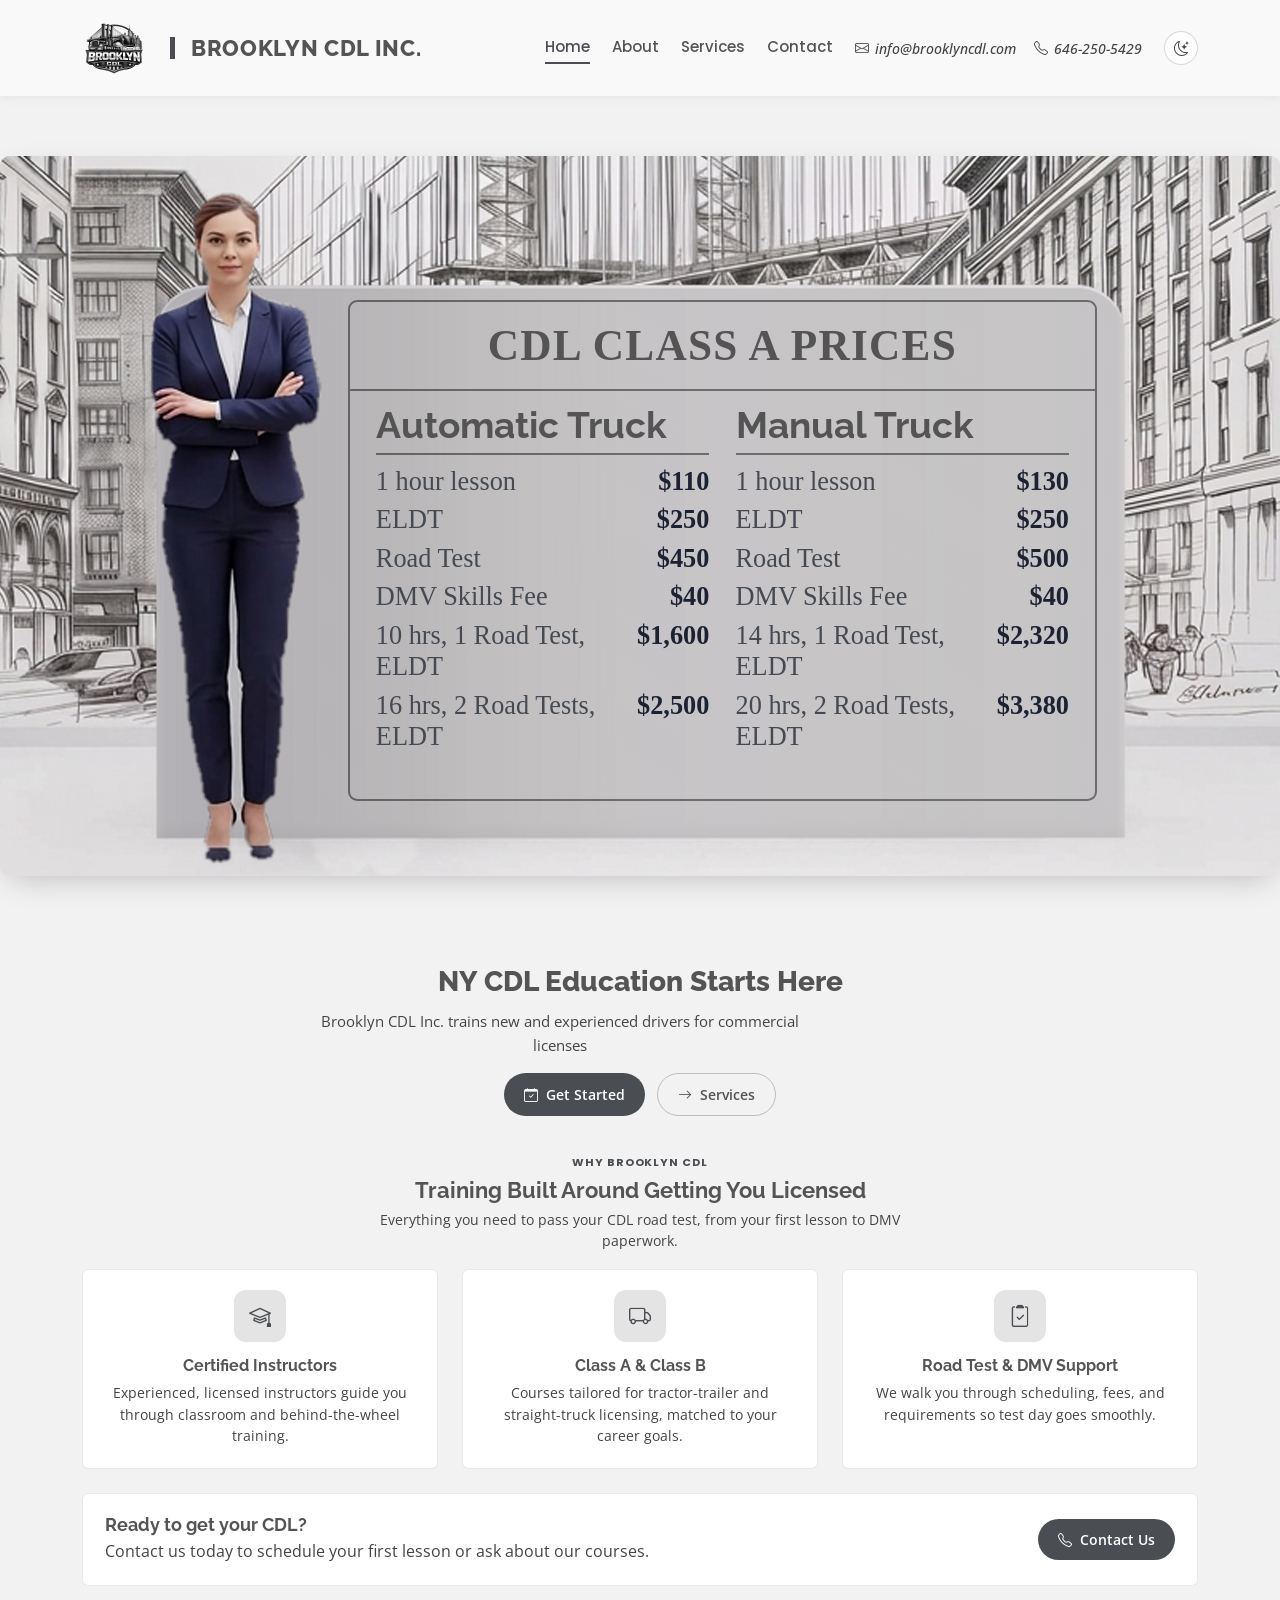
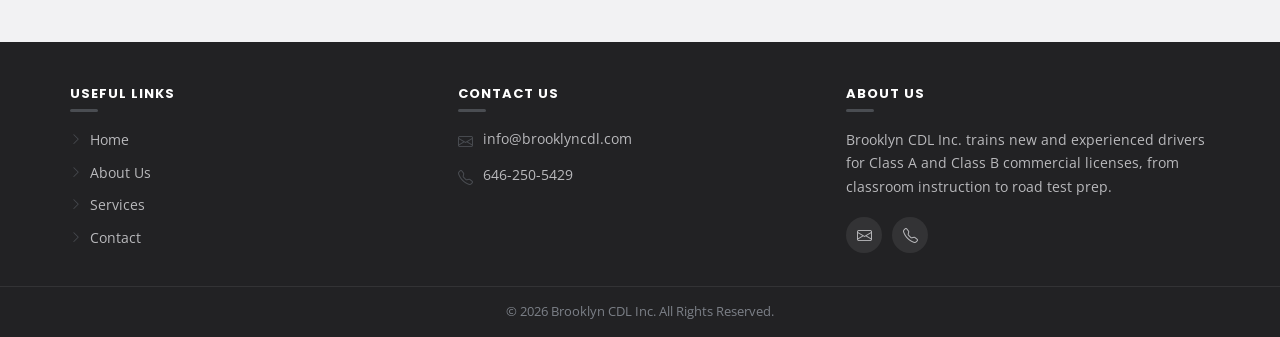
==== commit 6d566872: "Redesign homepage header, footer, and hero video whiteboard slides - Rework header/logo/nav responsi" ====
--- a/index.html
+++ b/index.html
@@ -50,9 +50,15 @@
       margin: 0 auto;
       overflow: hidden;
       background: var(--background-color);
+      border-radius: 10px;
+      box-shadow: 0 10px 30px -10px rgba(0, 0, 0, .25);
       --l: 20.34%;  --t: 47.53%;  --w: 74.42%;  --h: 42.45%;
       max-width: 649px;
       aspect-ratio: 649 / 768;
+    }
+
+    html[data-theme="dark"] .bcdl {
+      box-shadow: 0 0 0 1px rgba(255, 255, 255, .06), 0 16px 40px -12px rgba(0, 0, 0, .6);
     }
 
     .bcdl[data-mode="wide"] {
@@ -84,8 +90,245 @@
     .bcdl-board ul { margin: 0; padding: 0; list-style: none; }
     .bcdl-board li { display: flex; justify-content: space-between; gap: 3cqw; padding: .8cqw 0; font-size: 4.6cqw; }
 
-    .bcdl-board-content { transition: opacity .4s ease; }
-    .bcdl-board-content.is-swapping { opacity: 0; }
+    .bcdl-board-content {
+      height: 100%;
+      transition: opacity .7s cubic-bezier(.4, 0, .2, 1), filter .7s cubic-bezier(.4, 0, .2, 1), transform .7s cubic-bezier(.4, 0, .2, 1);
+      filter: blur(0);
+      transform: scale(1);
+    }
+    .bcdl-board-content.is-swapping {
+      opacity: 0;
+      filter: blur(6px);
+      transform: scale(.97);
+    }
+
+    /* Pricing card — blends into the whiteboard's own grey, top-aligned like the other slides, slightly inset from the board edges */
+    .bcdl-card {
+      display: flex;
+      flex-direction: column;
+      height: 96%;
+      width: 97%;
+      margin: 0 auto;
+      border-radius: 1.2cqw;
+      overflow: hidden;
+      border: .28cqw solid rgba(0, 0, 0, .45);
+      font-family: "Times New Roman", Times, serif;
+    }
+
+    .bcdl-card-header {
+      flex-shrink: 0;
+      color: var(--heading-color);
+      padding: 1.4cqw 3cqw;
+      font-weight: 700;
+      font-size: 5.6cqw;
+      letter-spacing: .03em;
+      text-transform: uppercase;
+      text-align: center;
+      border-bottom: .28cqw solid rgba(0, 0, 0, .45);
+    }
+
+    .bcdl-card-body {
+      flex: 1;
+      min-height: 0;
+      padding: 1.6cqw 3.4cqw;
+      display: flex;
+      gap: 3.4cqw;
+      overflow: hidden;
+    }
+
+    .bcdl-price-col { flex: 1; min-width: 0; }
+    .bcdl-price-col h3 {
+      margin: 0 0 1cqw;
+      font-size: 4.8cqw;
+      font-weight: 700;
+      color: var(--heading-color);
+      border-bottom: .28cqw solid rgba(0, 0, 0, .45);
+      padding-bottom: .7cqw;
+    }
+    .bcdl-price-col ul { margin: 0; padding: 0; list-style: none; }
+    .bcdl-price-col li {
+      display: flex;
+      justify-content: space-between;
+      gap: 1.6cqw;
+      padding: .45cqw 0;
+      font-size: 3.4cqw;
+      line-height: 1.2;
+    }
+    .bcdl-price-col li b { flex-shrink: 0; color: #1d2233; font-weight: 700; }
+    .bcdl-price-col li span { color: #454a52; }
+
+    /* "How-Tos" guide list — modern single-line links with arrow bullets */
+    .guide-list {
+      margin: 0;
+      padding: 0;
+      list-style: none;
+    }
+    .guide-list li {
+      border-bottom: .1cqw solid rgba(0, 0, 0, .12);
+    }
+    .guide-list li:last-child {
+      border-bottom: none;
+    }
+    .guide-list li a {
+      display: flex;
+      align-items: center;
+      gap: 1.4cqw;
+      padding: .6cqw .4cqw;
+      color: #333740;
+      font-size: 3cqw;
+      line-height: 1.2;
+      white-space: nowrap;
+      overflow: hidden;
+      text-overflow: ellipsis;
+      text-decoration: none;
+      border-radius: .6cqw;
+      transition: color .2s ease, background-color .2s ease, padding-left .2s ease;
+    }
+    .guide-list li a::before {
+      content: "\f285"; /* bootstrap-icons chevron-right */
+      font-family: "bootstrap-icons", sans-serif;
+      flex-shrink: 0;
+      display: inline-flex;
+      align-items: center;
+      justify-content: center;
+      width: 3.6cqw;
+      height: 3.6cqw;
+      min-width: 16px;
+      min-height: 16px;
+      border-radius: 50%;
+      background: rgba(0, 0, 0, .08);
+      color: var(--accent-color);
+      font-size: 1.9cqw;
+      transition: background-color .2s ease, color .2s ease, transform .2s ease;
+    }
+    .guide-list li a:hover {
+      color: var(--accent-color);
+      background: rgba(0, 0, 0, .05);
+      padding-left: 1.2cqw;
+    }
+    .guide-list li a:hover::before {
+      background: var(--accent-color);
+      color: #fff;
+      transform: translateX(.4cqw);
+    }
+
+    /* "Sponsored and Zero-Cost Training" — statement list with checkmark bullets + CTA line */
+    .feature-title {
+      font-size: 5cqw !important;
+      white-space: nowrap;
+    }
+    .feature-list {
+      margin: 0;
+      padding: 0;
+      list-style: none;
+      display: flex;
+      flex-direction: column;
+      gap: 1.4cqw;
+    }
+    .feature-list li {
+      display: flex;
+      justify-content: flex-start;
+      align-items: center;
+      gap: 2cqw;
+      color: #333740;
+      font-size: 3.4cqw;
+      line-height: 1.3;
+    }
+    .feature-list li i {
+      flex-shrink: 0;
+      display: inline-flex;
+      align-items: center;
+      justify-content: center;
+      width: 7.5cqw;
+      height: 7.5cqw;
+      min-width: 30px;
+      min-height: 30px;
+      border-radius: 50%;
+      background: color-mix(in srgb, var(--accent-color), transparent 82%);
+      color: var(--accent-color);
+      font-size: 3.4cqw;
+    }
+    /* "How We Teach and Why Us?" — bold label + short description per benefit */
+    .benefit-list {
+      margin: 0;
+      padding: 0;
+      list-style: none;
+      display: flex;
+      flex-direction: column;
+      gap: 1cqw;
+    }
+    .benefit-list li {
+      display: flex;
+      justify-content: flex-start;
+      align-items: center;
+      gap: 1.5cqw;
+    }
+    .benefit-list li i {
+      flex-shrink: 0;
+      display: inline-flex;
+      align-items: center;
+      justify-content: center;
+      width: 5.6cqw;
+      height: 5.6cqw;
+      min-width: 22px;
+      min-height: 22px;
+      border-radius: .8cqw;
+      background: color-mix(in srgb, var(--accent-color), transparent 82%);
+      color: var(--accent-color);
+      font-size: 2.6cqw;
+    }
+    .benefit-list li div {
+      min-width: 0;
+      display: flex;
+      flex-direction: column;
+      gap: .05em;
+    }
+    .benefit-list li strong {
+      color: var(--heading-color);
+      font-size: 2.9cqw;
+      font-weight: 700;
+      line-height: 1.15;
+    }
+    .benefit-list li span {
+      color: #454a52;
+      font-size: 2.5cqw;
+      line-height: 1.2;
+    }
+
+    /* Prev/next slide arrows */
+    .bcdl-nav {
+      position: absolute;
+      inset: 0;
+      display: flex;
+      align-items: center;
+      justify-content: space-between;
+      padding: 0 .5cqw;
+      opacity: 0;
+      pointer-events: none;
+      transition: opacity .25s ease;
+    }
+    .bcdl.done .bcdl-board:hover .bcdl-nav,
+    .bcdl-nav.is-touch-visible {
+      opacity: 1;
+    }
+    .bcdl-nav-btn {
+      pointer-events: auto;
+      width: 7cqw;
+      height: 7cqw;
+      min-width: 22px;
+      min-height: 22px;
+      border-radius: 50%;
+      border: none;
+      background: rgba(0, 0, 0, .35);
+      color: #fff;
+      display: flex;
+      align-items: center;
+      justify-content: center;
+      font-size: 3.4cqw;
+      cursor: pointer;
+      transition: background .2s ease, transform .2s ease;
+    }
+    .bcdl-nav-btn:hover { background: rgba(0, 0, 0, .55); transform: scale(1.08); }
   </style>
 </head>
 
@@ -133,13 +376,10 @@
           <img class="bcdl-end" id="bcdlEnd" alt="">
           <video id="bcdlVideo" muted playsinline preload="auto"></video>
           <div class="bcdl-board" id="bcdlBoard">
-            <div class="bcdl-board-content" id="bcdlBoardContent">
-              <h2>CDL Packages</h2>
-              <ul>
-                <li><span>Class A Course</span><b>Call for pricing</b></li>
-                <li><span>Class B Course</span><b>Call for pricing</b></li>
-                <li><span>Road Test Prep</span><b>Call for pricing</b></li>
-              </ul>
+            <div class="bcdl-board-content" id="bcdlBoardContent"></div>
+            <div class="bcdl-nav">
+              <button type="button" class="bcdl-nav-btn" id="bcdlPrev" aria-label="Previous slide"><i class="bi bi-chevron-left"></i></button>
+              <button type="button" class="bcdl-nav-btn" id="bcdlNext" aria-label="Next slide"><i class="bi bi-chevron-right"></i></button>
             </div>
           </div>
         </div>
@@ -269,12 +509,18 @@
       function pickMode() {
         return (window.innerWidth > window.innerHeight) ? 'wide' : 'phone';
       }
-      function showInfo()  { box.classList.add('done'); }
+      var onBoardShown = null; // set once the whiteboard slideshow below is initialized
+      function showInfo()  {
+        box.classList.add('done');
+        if (onBoardShown) onBoardShown();
+      }
       function fallback()  { box.classList.add('fallback'); showInfo(); }
 
-      var mode = null, finished = false;
+      var mode = null, finished = false, loadToken = 0;
       function load(m, jumpToEnd) {
+        if (m === mode) return; // avoid pointless reload/freeze when orientation doesn't actually change the mode
         mode = m;
+        var myToken = ++loadToken;
         box.setAttribute('data-mode', m);
         box.classList.remove('done', 'fallback');
         img.src = FILES[m].end;
@@ -282,10 +528,15 @@
         vid.src = FILES[m].video;
         vid.load();
         if (jumpToEnd) {
-          vid.addEventListener('loadedmetadata', function once() {
-            vid.removeEventListener('loadedmetadata', once);
+          vid.addEventListener('loadedmetadata', function onMeta() {
+            vid.removeEventListener('loadedmetadata', onMeta);
+            if (myToken !== loadToken) return; // a newer load() superseded this one
+            vid.addEventListener('seeked', function onSeeked() {
+              vid.removeEventListener('seeked', onSeeked);
+              if (myToken !== loadToken) return;
+              showInfo();
+            });
             vid.currentTime = Math.max(0, vid.duration - 0.05);
-            showInfo();
           });
         } else {
           var p = vid.play();
@@ -299,48 +550,122 @@
       load(pickMode(), false);
 
       var t;
-      window.addEventListener('resize', function () {
+      function handleViewportChange() {
         clearTimeout(t);
         t = setTimeout(function () {
           var m = pickMode();
           if (m !== mode) load(m, finished);
         }, 250);
+      }
+      window.addEventListener('resize', handleViewportChange);
+      window.addEventListener('orientationchange', function () {
+        // orientation-change fires before the browser reports final innerWidth/innerHeight on some
+        // mobile browsers, so re-check shortly after rather than trusting the immediate values
+        clearTimeout(t);
+        t = setTimeout(function () {
+          var m = pickMode();
+          if (m !== mode) load(m, finished);
+        }, 400);
       });
 
-      // Whiteboard content rotation — swaps every 10s once the board is visible
+      // Whiteboard slides — swap every 10s, or navigate manually with the arrows
       var boardContent = document.getElementById('bcdlBoardContent');
+      var prevBtn = document.getElementById('bcdlPrev');
+      var nextBtn = document.getElementById('bcdlNext');
+      var navWrap = document.querySelector('.bcdl-nav');
+
       var SLIDES = [
-        '<h2>CDL Packages</h2>' +
-          '<ul>' +
-            '<li><span>Class A Course</span><b>Call for pricing</b></li>' +
-            '<li><span>Class B Course</span><b>Call for pricing</b></li>' +
-            '<li><span>Road Test Prep</span><b>Call for pricing</b></li>' +
+        '<div class="bcdl-card">' +
+          '<div class="bcdl-card-header">CDL Class A Prices</div>' +
+          '<div class="bcdl-card-body">' +
+            '<div class="bcdl-price-col">' +
+              '<h3>Automatic Truck</h3>' +
+              '<ul>' +
+                '<li><span>1 hour lesson</span><b>$110</b></li>' +
+                '<li><span>ELDT</span><b>$250</b></li>' +
+                '<li><span>Road Test</span><b>$450</b></li>' +
+                '<li><span>DMV Skills Fee</span><b>$40</b></li>' +
+                '<li><span>10 hrs, 1 Road Test, ELDT</span><b>$1,600</b></li>' +
+                '<li><span>16 hrs, 2 Road Tests, ELDT</span><b>$2,500</b></li>' +
+              '</ul>' +
+            '</div>' +
+            '<div class="bcdl-price-col">' +
+              '<h3>Manual Truck</h3>' +
+              '<ul>' +
+                '<li><span>1 hour lesson</span><b>$130</b></li>' +
+                '<li><span>ELDT</span><b>$250</b></li>' +
+                '<li><span>Road Test</span><b>$500</b></li>' +
+                '<li><span>DMV Skills Fee</span><b>$40</b></li>' +
+                '<li><span>14 hrs, 1 Road Test, ELDT</span><b>$2,320</b></li>' +
+                '<li><span>20 hrs, 2 Road Tests, ELDT</span><b>$3,380</b></li>' +
+              '</ul>' +
+            '</div>' +
+          '</div>' +
+        '</div>',
+        '<h2>How-Tos</h2>' +
+          '<ul class="guide-list">' +
+            '<li><a href="services.html">How to Get a CDL: The Complete Step-by-Step Process</a></li>' +
+            '<li><a href="services.html">How to Choose Between CDL Class A, Class B, and Class C</a></li>' +
+            '<li><a href="services.html">How to Get a CDL Commercial Learner\'s Permit (CLP)</a></li>' +
+            '<li><a href="services.html">How to Pass ELDT: What It Is, Why You Need it, How It Works</a></li>' +
+            '<li><a href="services.html">How to Prepare for and Pass the CDL Road Test</a></li>' +
+            '<li><a href="services.html">How to Pay DMV Road Test Scheduling Fee, i.e. Skills Fee</a></li>' +
+            '<li><a href="services.html">How to Obtain a Hazmat Endorsement</a></li>' +
           '</ul>',
-        '<h2>Why Brooklyn CDL</h2>' +
-          '<ul>' +
-            '<li><span>Certified Instructors</span></li>' +
-            '<li><span>Flexible Scheduling</span></li>' +
-            '<li><span>DMV Paperwork Support</span></li>' +
+        '<h2 class="feature-title">Sponsored and Zero-Cost Training</h2>' +
+          '<ul class="feature-list">' +
+            '<li><i class="bi bi-mortarboard-fill"></i> Qualify for grant-funded CDL training</li>' +
+            '<li><i class="bi bi-people-fill"></i> We collaborate with non-profit and workforce partners</li>' +
+            '<li><i class="bi bi-cash-coin"></i> Full tuition covered for eligible drivers</li>' +
+            '<li><i class="bi bi-telephone-fill"></i> Call or text us today to confirm your qualification</li>' +
           '</ul>',
-        '<h2>Get Started Today</h2>' +
-          '<ul>' +
-            '<li><span>Call</span><b>646-250-5429</b></li>' +
-            '<li><span>Email</span><b>info@brooklyncdl.com</b></li>' +
+        '<h2 class="feature-title">How We Teach and Why Us?</h2>' +
+          '<ul class="benefit-list">' +
+            '<li><i class="bi bi-calendar2-week-fill"></i><div><strong>Flexible 7-Day Scheduling</strong><span>Morning, evening, and weekend slots built around your work schedule.</span></div></li>' +
+            '<li><i class="bi bi-google"></i><div><strong>Top-Rated on Google</strong><span>Consistently recommended by real students for quality instruction and high pass rates.</span></div></li>' +
+            '<li><i class="bi bi-trophy-fill"></i><div><strong>High First-Time Pass Rates</strong><span>Proprietary study guides, dedicated range drills, and mock road tests.</span></div></li>' +
+            '<li><i class="bi bi-person-check-fill"></i><div><strong>Patient, 1-on-1 Instruction</strong><span>Stress-free behind-the-wheel coaching tailored to your pace.</span></div></li>' +
+            '<li><i class="bi bi-truck-front-fill"></i><div><strong>Test in Your Training Vehicle</strong><span>Practice and test in the exact same vehicle (manual or automatic).</span></div></li>' +
           '</ul>'
       ];
       var slideIndex = 0;
       var ROTATE_MS = 10000;
-
-      function rotateBoard() {
-        slideIndex = (slideIndex + 1) % SLIDES.length;
+      var autoTimer = null;
+
+      function renderSlide() {
+        boardContent.innerHTML = SLIDES[slideIndex];
+      }
+
+      function goToSlide(i) {
+        slideIndex = (i + SLIDES.length) % SLIDES.length;
         boardContent.classList.add('is-swapping');
         setTimeout(function () {
-          boardContent.innerHTML = SLIDES[slideIndex];
+          renderSlide();
           boardContent.classList.remove('is-swapping');
-        }, 400);
-      }
-
-      setInterval(rotateBoard, ROTATE_MS);
+        }, 700);
+      }
+
+      function restartAutoRotate() {
+        clearInterval(autoTimer);
+        autoTimer = setInterval(function () { goToSlide(slideIndex + 1); }, ROTATE_MS);
+      }
+
+      prevBtn.addEventListener('click', function () { goToSlide(slideIndex - 1); restartAutoRotate(); });
+      nextBtn.addEventListener('click', function () { goToSlide(slideIndex + 1); restartAutoRotate(); });
+
+      // Touch devices have no :hover — tapping the board toggles the arrows visible
+      box.addEventListener('click', function (e) {
+        if (e.target.closest('.bcdl-nav-btn')) return;
+        navWrap.classList.toggle('is-touch-visible');
+      });
+
+      renderSlide();
+      if (box.classList.contains('done')) {
+        // video already finished (e.g. fallback fired before this ran)
+        restartAutoRotate();
+      } else {
+        onBoardShown = restartAutoRotate;
+      }
     })();
   </script>
 
--- a/assets/css/site.css
+++ b/assets/css/site.css
@@ -9,10 +9,10 @@
 
 /* Dark theme overrides — mirrors Eterna's own --default/--heading/--surface tokens */
 html[data-theme="dark"] {
-  --background-color: #14181f;
-  --default-color: #c9d0dc;
-  --heading-color: #eef1f6;
-  --surface-color: #1c212b;
+  --background-color: #1c1c1f;
+  --default-color: #c7c7ca;
+  --heading-color: #f2f2f3;
+  --surface-color: #232327;
   --contrast-color: #ffffff;
   --accent-color: #9a9da3;
   --accent-dark: #c3c5ca;
@@ -23,38 +23,40 @@
 }
 
 html[data-theme="dark"] .header.light-background {
-  --background-color: #191e27;
-  border-bottom: 1px solid #262d3a;
+  --background-color: #232327;
+  border-bottom: 1px solid #313136;
+  box-shadow: 0 1px 0 rgba(255, 255, 255, .04), 0 8px 20px -12px rgba(0, 0, 0, .5);
 }
 
 html[data-theme="dark"] .option-card,
 html[data-theme="dark"] .info-card,
 html[data-theme="dark"] .service-card {
-  border-color: #2a3241;
+  border-color: #35353a;
 }
 
 html[data-theme="dark"] .step-list > li {
-  border-bottom-color: #2a3241;
+  border-bottom-color: #35353a;
 }
 
 html[data-theme="dark"] .diagram-section object,
 html[data-theme="dark"] .media-frame img,
 html[data-theme="dark"] .media-frame video {
-  border-color: #2a3241;
+  border-color: #35353a;
 }
 
 html[data-theme="dark"] .page-title {
   background: linear-gradient(135deg, color-mix(in srgb, var(--accent-color), transparent 78%), transparent);
-  border-bottom: 1px solid #262d3a;
+  border-bottom: 1px solid #313136;
 }
 
 html[data-theme="dark"] .page-title h1 {
   color: var(--heading-color);
 }
 
-html[data-theme="dark"] .hero {
+html[data-theme="dark"] .hero,
+html[data-theme="dark"] .hero-video-section {
   background: var(--background-color);
-  border-bottom: 1px solid #262d3a;
+  border-bottom: 1px solid #313136;
 }
 
 a { color: var(--accent-color); }
@@ -642,13 +644,13 @@
 
 /* Footer */
 .site-footer {
-  background: #202226;
-  color: #b7bac1;
+  background: #222224;
+  color: #b9b9bc;
   margin-top: 32px;
 }
 
 .site-footer a {
-  color: #b7bac1;
+  color: #b9b9bc;
   text-decoration: none;
   transition: color 0.2s ease;
 }
@@ -831,10 +833,19 @@
   }
 
   .header .navmenu ul {
+    display: flex;
+    position: static;
+    inset: auto;
     flex-direction: column;
     align-items: flex-start;
     gap: 0;
     padding: 8px 0;
+    margin: 0;
+    border: none;
+    border-radius: 0;
+    background: transparent;
+    box-shadow: none;
+    overflow: visible;
   }
 
   .header .navmenu ul li {
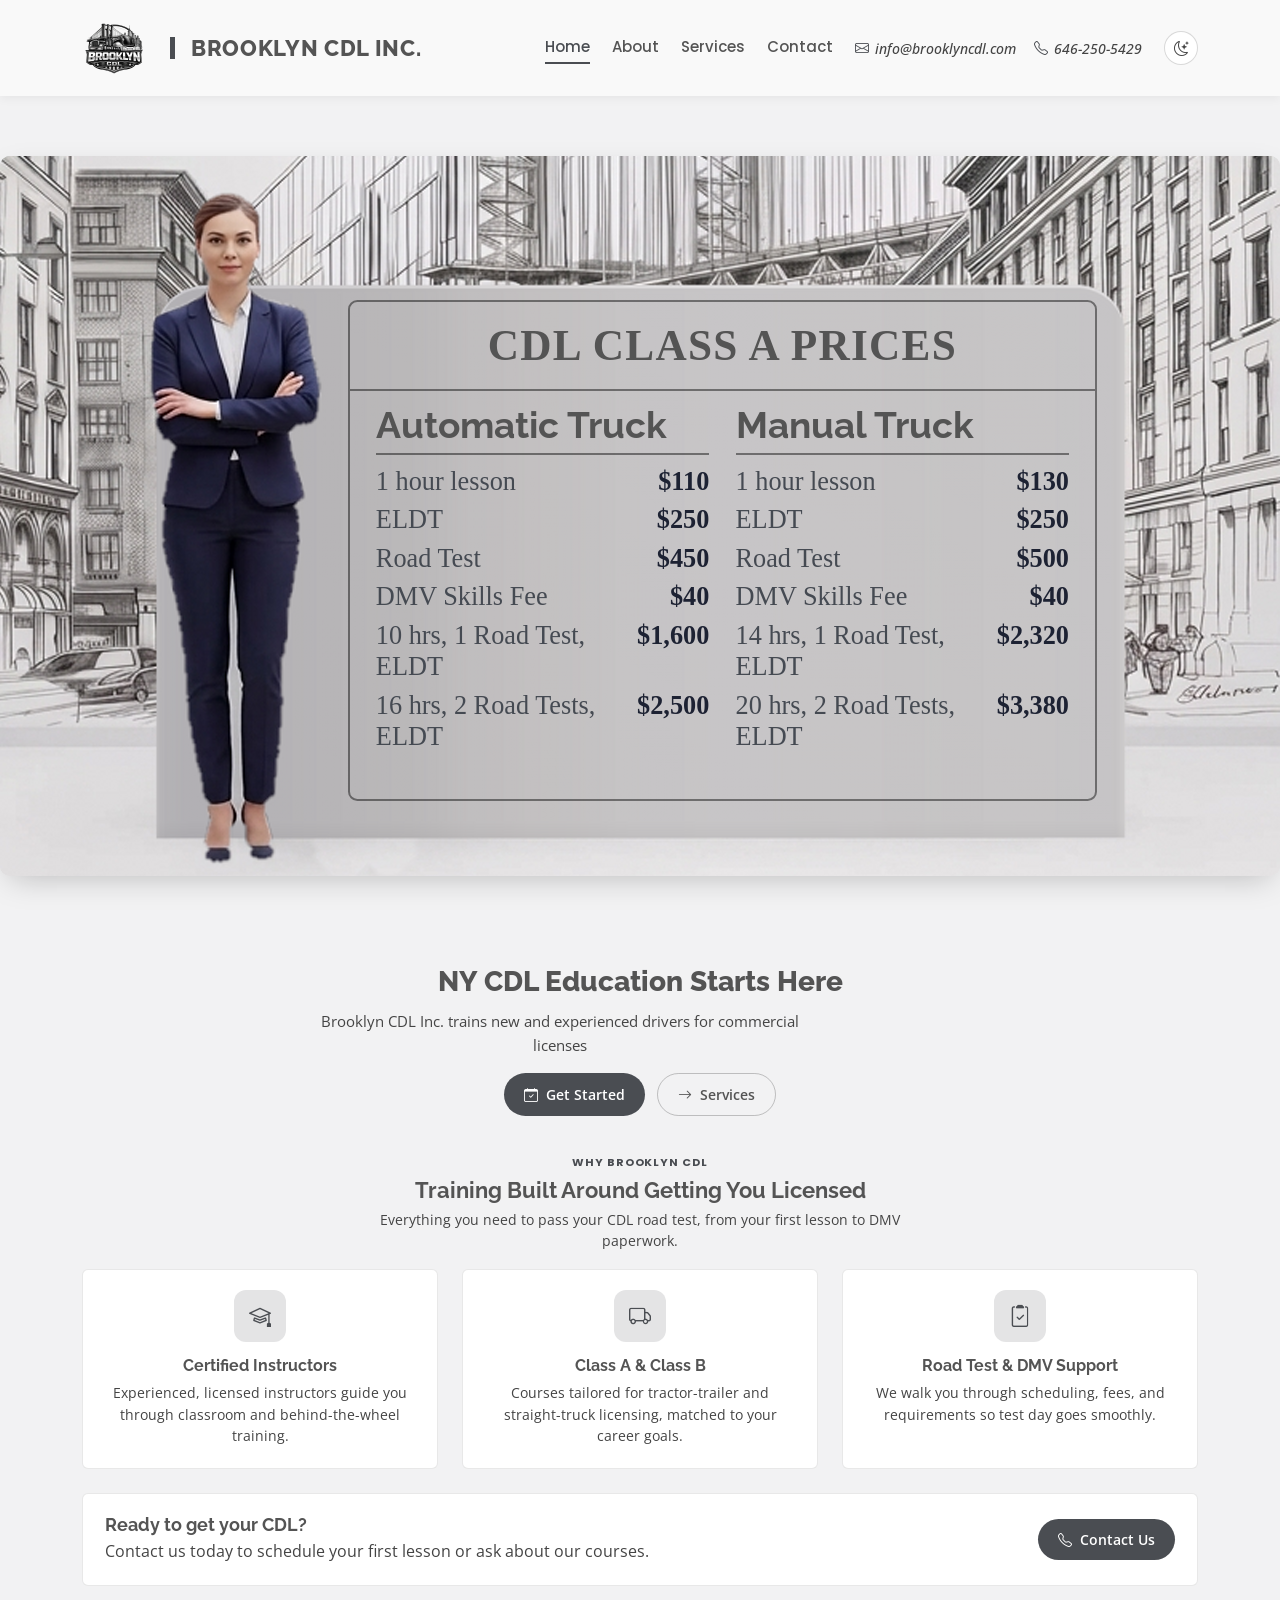
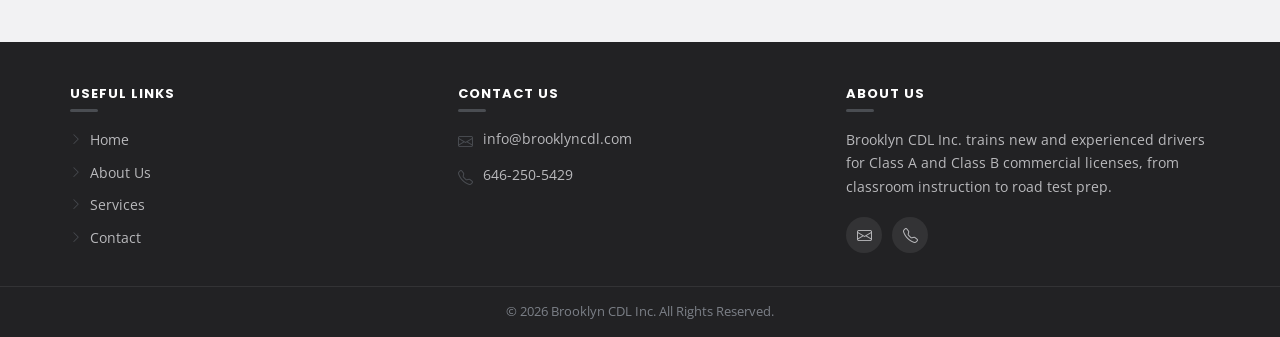
==== commit 1d48a729: "mobile phone adjustment to see better" ====
--- a/index.html
+++ b/index.html
@@ -35,6 +35,13 @@
   </script>
 
   <style>
+    /* Registering these as animatable lets .bcdl-board morph smoothly between its native
+       video-whiteboard position and the enlarged mobile panel, instead of snapping instantly. */
+    @property --l { syntax: '<percentage>'; inherits: true; initial-value: 0%; }
+    @property --t { syntax: '<percentage>'; inherits: true; initial-value: 0%; }
+    @property --w { syntax: '<percentage>'; inherits: true; initial-value: 0%; }
+    @property --h { syntax: '<percentage>'; inherits: true; initial-value: 0%; }
+
     .hero-video-section {
       background: var(--background-color);
     }
@@ -67,6 +74,111 @@
       aspect-ratio: 16 / 9;
     }
 
+    /* On narrow phones the whiteboard crop is too small for its text to stay readable at
+       real device widths, so once the video ends we enlarge the board region — full width,
+       but keeping its original vertical position/height so the bridge stays visible above
+       it — in exchange for legible text. Since this enlarged region extends past the actual
+       whiteboard prop drawn in the video, every slide gets its own solid backing panel here
+       (not just the pricing card) so text always has a readable background regardless of
+       what's behind it in the frame. */
+    @media (max-width: 480px) {
+      /* Two-stage reveal, timed from JS (see MORPH_HOLD_MS):
+         Stage 1 ("done" only) — the card snaps in at the exact position/size of the real
+         whiteboard in the video (same --l/--t/--w/--h the video uses while playing), trimmed
+         on the left so the woman stays visible beside it — no transition, so it reads as the
+         frozen video frame being instantly replaced by a white card sitting on the same spot,
+         not a new element fading in over it.
+         Stage 2 ("settled", added ~1s later) — the card zooms out from that board-sized rect
+         to the full-width enlarged panel used for actually reading the slides. */
+      .bcdl[data-mode="phone"].done {
+        --l: 20.34%;  --t: 47.53%;  --w: 74.42%;  --h: 42.45%;
+      }
+
+      .bcdl[data-mode="phone"].settled {
+        --l: 0%;  --t: 34%;  --w: 100%;  --h: 66%;
+      }
+
+      /* The woman + room dissolve away only once the card starts zooming out, so stage 1
+         still reads as "the board on the video," not an already-dissolved backdrop. */
+      .bcdl[data-mode="phone"].settled video {
+        transition: opacity 1.8s ease;
+        opacity: .16;
+      }
+
+      html[data-theme="dark"] .bcdl[data-mode="phone"].settled video {
+        opacity: .1;
+      }
+
+      /* The backing panel lives on .bcdl-board (shown once, on video-end) rather than
+         .bcdl-board-content (which fades on every slide swap) — otherwise the woman and real
+         whiteboard would flash back into view during each later slide transition. */
+      .bcdl[data-mode="phone"] .bcdl-board {
+        background: rgb(199, 197, 199);
+        border-radius: 0 10px 0 0;
+      }
+
+      .bcdl[data-mode="phone"].settled .bcdl-board {
+        background: color-mix(in srgb, var(--background-color), transparent 8%);
+        backdrop-filter: blur(2px);
+        -webkit-backdrop-filter: blur(2px);
+        border-radius: 14px 14px 0 0;
+        transition: background-color 1.8s ease, border-radius 1.8s ease, backdrop-filter 1.8s ease,
+                    left 1.8s cubic-bezier(.45, 0, .2, 1), top 1.8s cubic-bezier(.45, 0, .2, 1),
+                    width 1.8s cubic-bezier(.45, 0, .2, 1), height 1.8s cubic-bezier(.45, 0, .2, 1);
+      }
+
+      /* No transform-scale here — the content is sized purely in cqw off its container, so as
+         the board itself grows (the only thing animating in stage 2), text/layout scale up
+         smoothly and in lockstep with it automatically; adding a separate transform/scale on
+         top of that is what caused the "zig-zag" drift during zoom-out. */
+      .bcdl[data-mode="phone"] .bcdl-board-content {
+        padding: 20px 18px;
+        box-sizing: border-box;
+        overflow: hidden;
+      }
+
+      /* Starts hidden so that once .done is added, it fades IN (not already-visible content
+         snapping to hidden-then-back, which is what happens if the hidden state is only
+         declared on the .done rule itself). */
+      .bcdl[data-mode="phone"]:not(.done) .bcdl-board-content {
+        opacity: 0;
+        transform: translateY(6px);
+      }
+
+      /* Stage 1: card content fades/lifts in gently onto the board once .done is added. */
+      .bcdl[data-mode="phone"].done:not(.settled) .bcdl-board-content {
+        opacity: 1;
+        transform: translateY(0);
+        transition: opacity .6s ease .15s, transform .6s ease .15s;
+      }
+
+      .bcdl[data-mode="phone"] .bcdl-card {
+        height: 100%;
+        width: 100%;
+        border: none;
+        border-radius: 0;
+      }
+
+      /* Stage 1's board background is always the whiteboard grey (even in dark theme, since
+         it's matching the video), so text there stays dark. Only once "settled" does the
+         panel flip to the dark page color, needing a light-on-dark text swap to match. */
+      html[data-theme="dark"] .bcdl[data-mode="phone"].settled .bcdl-board {
+        color: var(--default-color);
+      }
+      html[data-theme="dark"] .bcdl[data-mode="phone"].settled .bcdl-price-col li b,
+      html[data-theme="dark"] .bcdl[data-mode="phone"].settled .guide-list li a,
+      html[data-theme="dark"] .bcdl[data-mode="phone"].settled .feature-list li {
+        color: var(--default-color);
+      }
+      html[data-theme="dark"] .bcdl[data-mode="phone"].settled .bcdl-price-col li span,
+      html[data-theme="dark"] .bcdl[data-mode="phone"].settled .benefit-list li span {
+        color: color-mix(in srgb, var(--default-color), transparent 25%);
+      }
+      html[data-theme="dark"] .bcdl[data-mode="phone"].settled .guide-list li a::before {
+        background: rgba(255, 255, 255, .12);
+      }
+    }
+
     .bcdl video, .bcdl .bcdl-end {
       position: absolute; inset: 0; width: 100%; height: 100%; display: block; object-fit: cover;
     }
@@ -85,7 +197,7 @@
     }
 
     .bcdl.done .bcdl-board { opacity: 1; }
-    .bcdl-board h2 { margin: 0 0 2cqw; font-size: 7cqw; line-height: 1.15; }
+    .bcdl-board h2 { margin: 0 0 2cqw; font-size: 7cqw; line-height: 1.15; text-align: center; }
     .bcdl-board p  { margin: 0 0 1.5cqw; font-size: 4.2cqw; line-height: 1.35; }
     .bcdl-board ul { margin: 0; padding: 0; list-style: none; }
     .bcdl-board li { display: flex; justify-content: space-between; gap: 3cqw; padding: .8cqw 0; font-size: 4.6cqw; }
@@ -93,8 +205,6 @@
     .bcdl-board-content {
       height: 100%;
       transition: opacity .7s cubic-bezier(.4, 0, .2, 1), filter .7s cubic-bezier(.4, 0, .2, 1), transform .7s cubic-bezier(.4, 0, .2, 1);
-      filter: blur(0);
-      transform: scale(1);
     }
     .bcdl-board-content.is-swapping {
       opacity: 0;
@@ -172,10 +282,10 @@
     .guide-list li a {
       display: flex;
       align-items: center;
-      gap: 1.4cqw;
-      padding: .6cqw .4cqw;
+      gap: 1.6cqw;
+      padding: .4cqw .4cqw;
       color: #333740;
-      font-size: 3cqw;
+      font-size: 2.9cqw;
       line-height: 1.2;
       white-space: nowrap;
       overflow: hidden;
@@ -185,20 +295,21 @@
       transition: color .2s ease, background-color .2s ease, padding-left .2s ease;
     }
     .guide-list li a::before {
-      content: "\f285"; /* bootstrap-icons chevron-right */
+      content: "\f468"; /* bootstrap-icons lightbulb-fill — matches the round icon style used in
+                            the Sponsored and How We Teach cards */
       font-family: "bootstrap-icons", sans-serif;
       flex-shrink: 0;
       display: inline-flex;
       align-items: center;
       justify-content: center;
-      width: 3.6cqw;
-      height: 3.6cqw;
-      min-width: 16px;
-      min-height: 16px;
+      width: 6cqw;
+      height: 6cqw;
+      min-width: 24px;
+      min-height: 24px;
       border-radius: 50%;
-      background: rgba(0, 0, 0, .08);
+      background: color-mix(in srgb, var(--accent-color), transparent 82%);
       color: var(--accent-color);
-      font-size: 1.9cqw;
+      font-size: 2.8cqw;
       transition: background-color .2s ease, color .2s ease, transform .2s ease;
     }
     .guide-list li a:hover {
@@ -255,44 +366,44 @@
       list-style: none;
       display: flex;
       flex-direction: column;
-      gap: 1cqw;
+      gap: 1.4cqw;
     }
     .benefit-list li {
       display: flex;
       justify-content: flex-start;
       align-items: center;
-      gap: 1.5cqw;
+      gap: 2cqw;
     }
     .benefit-list li i {
       flex-shrink: 0;
       display: inline-flex;
       align-items: center;
       justify-content: center;
-      width: 5.6cqw;
-      height: 5.6cqw;
-      min-width: 22px;
-      min-height: 22px;
-      border-radius: .8cqw;
+      width: 7.5cqw;
+      height: 7.5cqw;
+      min-width: 30px;
+      min-height: 30px;
+      border-radius: 50%;
       background: color-mix(in srgb, var(--accent-color), transparent 82%);
       color: var(--accent-color);
-      font-size: 2.6cqw;
+      font-size: 3.4cqw;
     }
     .benefit-list li div {
       min-width: 0;
       display: flex;
       flex-direction: column;
-      gap: .05em;
+      gap: .1em;
     }
     .benefit-list li strong {
       color: var(--heading-color);
-      font-size: 2.9cqw;
+      font-size: 3.4cqw;
       font-weight: 700;
-      line-height: 1.15;
+      line-height: 1.2;
     }
     .benefit-list li span {
       color: #454a52;
-      font-size: 2.5cqw;
-      line-height: 1.2;
+      font-size: 3cqw;
+      line-height: 1.25;
     }
 
     /* Prev/next slide arrows */
@@ -510,9 +621,15 @@
         return (window.innerWidth > window.innerHeight) ? 'wide' : 'phone';
       }
       var onBoardShown = null; // set once the whiteboard slideshow below is initialized
+      var HOLD_MS = 1000, settledTimer = null;
       function showInfo()  {
         box.classList.add('done');
-        if (onBoardShown) onBoardShown();
+        clearTimeout(settledTimer);
+        // card sits at the whiteboard's exact size/position for a beat before zooming out
+        settledTimer = setTimeout(function () {
+          box.classList.add('settled');
+          if (onBoardShown) onBoardShown();
+        }, HOLD_MS);
       }
       function fallback()  { box.classList.add('fallback'); showInfo(); }
 
@@ -522,7 +639,8 @@
         mode = m;
         var myToken = ++loadToken;
         box.setAttribute('data-mode', m);
-        box.classList.remove('done', 'fallback');
+        clearTimeout(settledTimer);
+        box.classList.remove('done', 'fallback', 'settled');
         img.src = FILES[m].end;
         vid.poster = FILES[m].end;
         vid.src = FILES[m].video;
@@ -607,29 +725,27 @@
             '<li><a href="services.html">How to Get a CDL: The Complete Step-by-Step Process</a></li>' +
             '<li><a href="services.html">How to Choose Between CDL Class A, Class B, and Class C</a></li>' +
             '<li><a href="services.html">How to Get a CDL Commercial Learner\'s Permit (CLP)</a></li>' +
-            '<li><a href="services.html">How to Pass ELDT: What It Is, Why You Need it, How It Works</a></li>' +
-            '<li><a href="services.html">How to Prepare for and Pass the CDL Road Test</a></li>' +
-            '<li><a href="services.html">How to Pay DMV Road Test Scheduling Fee, i.e. Skills Fee</a></li>' +
+            '<li><a href="services.html">How to Get ELDT: What Is It and Why You Need it</a></li>' +
+            '<li><a href="services.html">How to Pay DMV Road Test Scheduling Fee</a></li>' +
             '<li><a href="services.html">How to Obtain a Hazmat Endorsement</a></li>' +
           '</ul>',
         '<h2 class="feature-title">Sponsored and Zero-Cost Training</h2>' +
           '<ul class="feature-list">' +
             '<li><i class="bi bi-mortarboard-fill"></i> Qualify for grant-funded CDL training</li>' +
-            '<li><i class="bi bi-people-fill"></i> We collaborate with non-profit and workforce partners</li>' +
+            '<li><i class="bi bi-people-fill"></i> We work with non-profit and workforce partners</li>' +
             '<li><i class="bi bi-cash-coin"></i> Full tuition covered for eligible drivers</li>' +
             '<li><i class="bi bi-telephone-fill"></i> Call or text us today to confirm your qualification</li>' +
           '</ul>',
         '<h2 class="feature-title">How We Teach and Why Us?</h2>' +
           '<ul class="benefit-list">' +
             '<li><i class="bi bi-calendar2-week-fill"></i><div><strong>Flexible 7-Day Scheduling</strong><span>Morning, evening, and weekend slots built around your work schedule.</span></div></li>' +
-            '<li><i class="bi bi-google"></i><div><strong>Top-Rated on Google</strong><span>Consistently recommended by real students for quality instruction and high pass rates.</span></div></li>' +
+            '<li><i class="bi bi-google"></i><div><strong>Top-Rated on Google</strong><span>Recommended by real students for quality instruction and high pass rates.</span></div></li>' +
             '<li><i class="bi bi-trophy-fill"></i><div><strong>High First-Time Pass Rates</strong><span>Proprietary study guides, dedicated range drills, and mock road tests.</span></div></li>' +
-            '<li><i class="bi bi-person-check-fill"></i><div><strong>Patient, 1-on-1 Instruction</strong><span>Stress-free behind-the-wheel coaching tailored to your pace.</span></div></li>' +
-            '<li><i class="bi bi-truck-front-fill"></i><div><strong>Test in Your Training Vehicle</strong><span>Practice and test in the exact same vehicle (manual or automatic).</span></div></li>' +
+            '<li><i class="bi bi-truck-front-fill"></i><div><strong>Test in Your Training Vehicle</strong><span>Practice 1-on-1 with top instructors and test in the exact same vehicle (manual or automatic).</span></div></li>' +
           '</ul>'
       ];
       var slideIndex = 0;
-      var ROTATE_MS = 10000;
+      var ROTATE_MS = 15000;
       var autoTimer = null;
 
       function renderSlide() {
@@ -660,8 +776,8 @@
       });
 
       renderSlide();
-      if (box.classList.contains('done')) {
-        // video already finished (e.g. fallback fired before this ran)
+      if (box.classList.contains('settled')) {
+        // video already finished and settled (e.g. fallback fired before this ran)
         restartAutoRotate();
       } else {
         onBoardShown = restartAutoRotate;
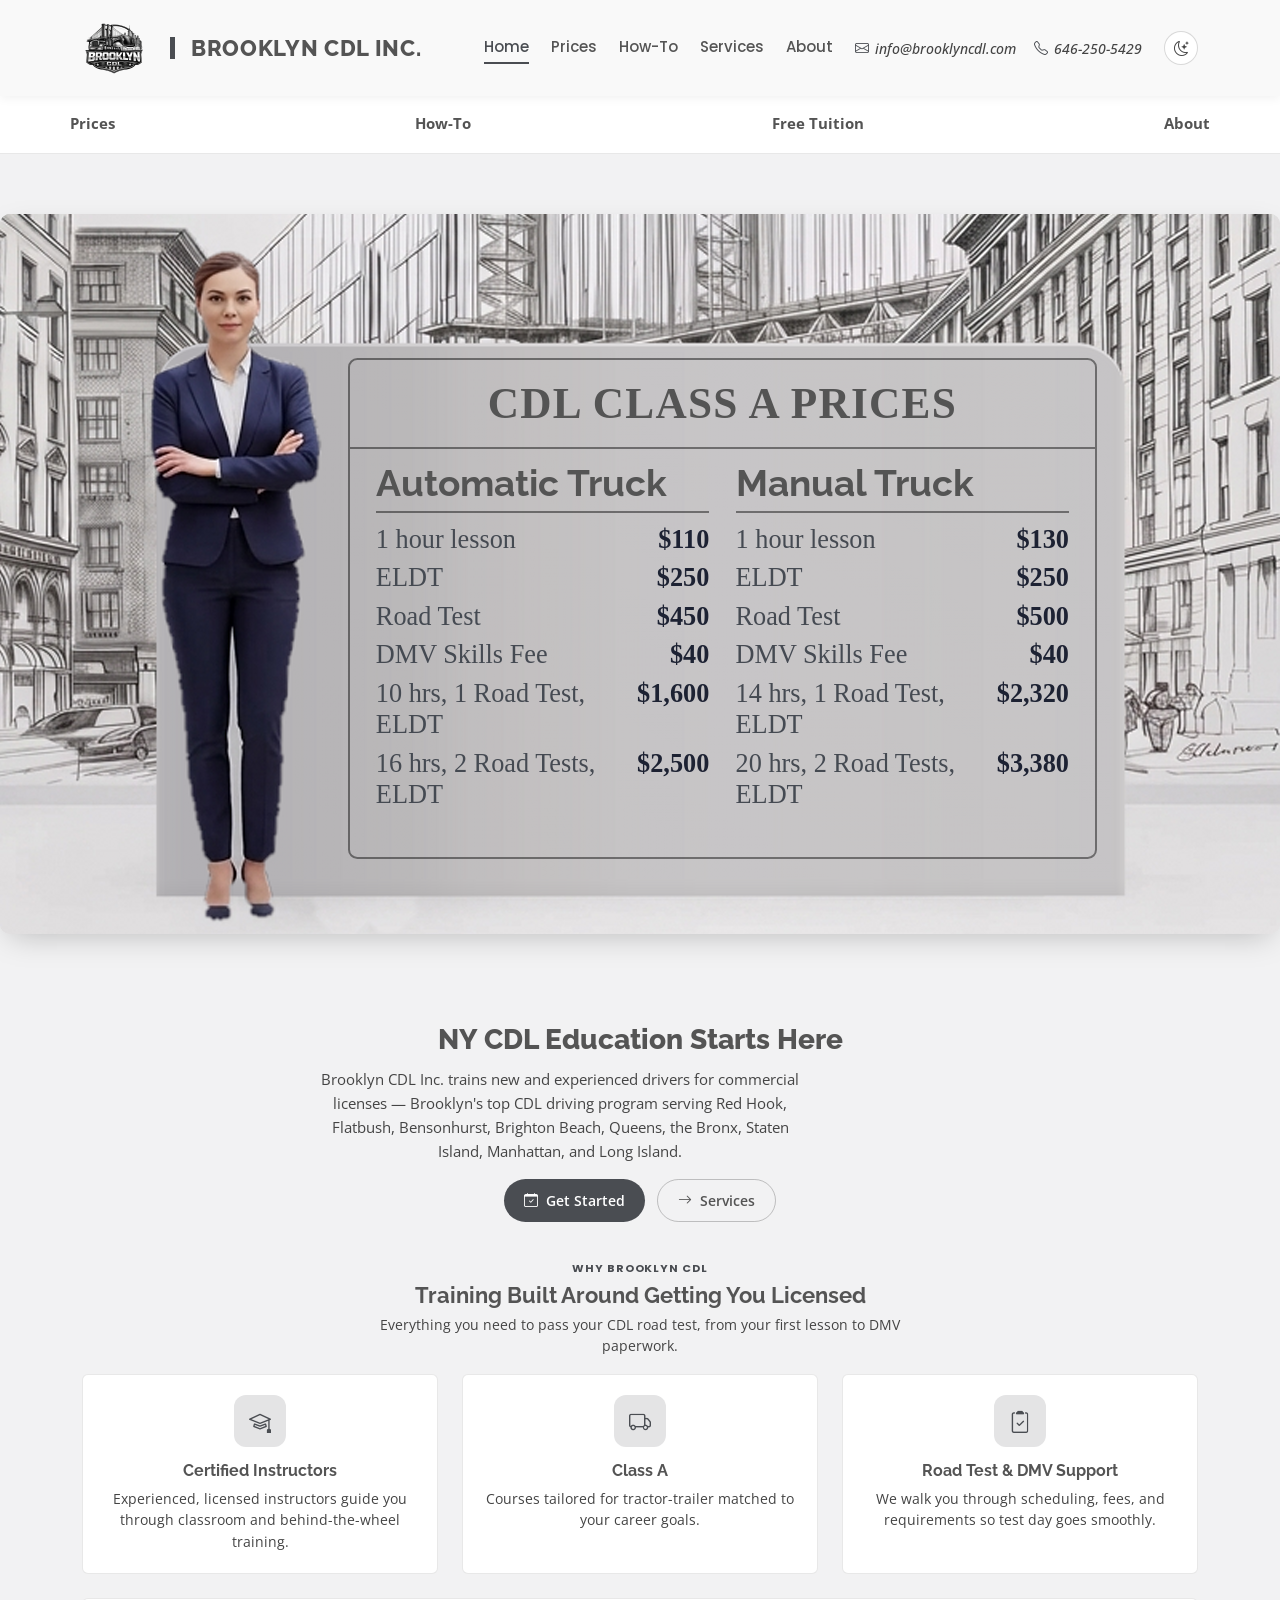
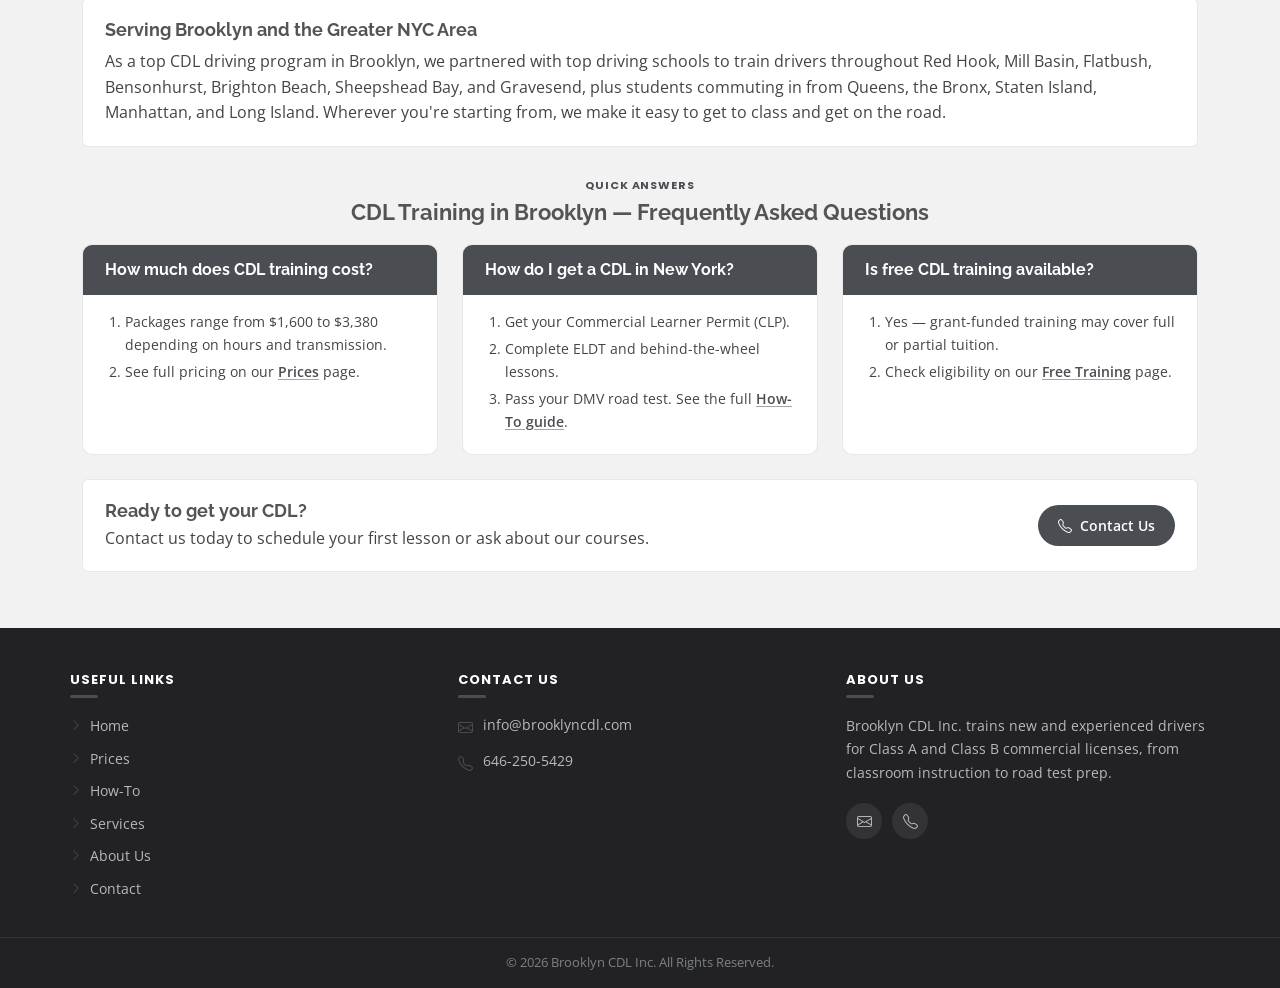
==== commit e197c994: "v 0.1" ====
--- a/index.html
+++ b/index.html
@@ -4,8 +4,34 @@
 <head>
   <meta charset="utf-8">
   <meta content="width=device-width, initial-scale=1.0" name="viewport">
-  <title>Brooklyn CDL Inc. | NY CDL Training School</title>
-  <meta name="description" content="Brooklyn CDL Inc. offers professional Commercial Driver's License training in New York — Class A and Class B courses, road test prep, and DMV guidance.">
+  <title>Top CDL Driving Program in Brooklyn, NY | Brooklyn CDL Inc.</title>
+  <meta name="description" content="Brooklyn CDL Inc. is a top CDL driving program offering Class A and Class B commercial driver's license training, ELDT, and road test prep for Red Hook, Mill Basin, Flatbush, Bensonhurst, Brighton Beach, Sheepshead Bay, Gravesend, Queens, the Bronx, Staten Island, Manhattan, and Long Island.">
+  <link rel="canonical" href="https://www.brooklyncdl.com/index.html">
+
+  <script type="application/ld+json">
+  {
+    "@context": "https://schema.org",
+    "@type": "LocalBusiness",
+    "@id": "https://www.brooklyncdl.com/#business",
+    "name": "Brooklyn CDL Inc.",
+    "description": "Top CDL driving program in Brooklyn, NY offering Class A commercial driver's license training, ELDT, and road test preparation.",
+    "url": "https://www.brooklyncdl.com/",
+    "telephone": "+1-646-250-5429",
+    "email": "info@brooklyncdl.com",
+    "address": {
+      "@type": "PostalAddress",
+      "addressLocality": "Brooklyn",
+      "addressRegion": "NY",
+      "addressCountry": "US"
+    },
+    "areaServed": [
+      "Brooklyn", "Red Hook", "Mill Basin", "Flatbush", "Bensonhurst", 
+      "Brighton Beach", "Sheepshead Bay", "Gravesend", "Queens", "Bronx", "Staten Island",
+      "Manhattan", "Long Island"
+    ],
+    "priceRange": "$$"
+  }
+  </script>
 
   <!-- Fonts -->
   <link href="https://fonts.googleapis.com" rel="preconnect">
@@ -227,6 +253,7 @@
 
     .bcdl-card-header {
       flex-shrink: 0;
+      display: block;
       color: var(--heading-color);
       padding: 1.4cqw 3cqw;
       font-weight: 700;
@@ -234,7 +261,12 @@
       letter-spacing: .03em;
       text-transform: uppercase;
       text-align: center;
+      text-decoration: none;
       border-bottom: .28cqw solid rgba(0, 0, 0, .45);
+      transition: color .2s ease;
+    }
+    a.bcdl-card-header:hover {
+      color: var(--accent-color);
     }
 
     .bcdl-card-body {
@@ -282,10 +314,10 @@
     .guide-list li a {
       display: flex;
       align-items: center;
-      gap: 1.6cqw;
+      gap: 1.8cqw;
       padding: .4cqw .4cqw;
       color: #333740;
-      font-size: 2.9cqw;
+      font-size: 3.6cqw;
       line-height: 1.2;
       white-space: nowrap;
       overflow: hidden;
@@ -302,14 +334,14 @@
       display: inline-flex;
       align-items: center;
       justify-content: center;
-      width: 6cqw;
-      height: 6cqw;
-      min-width: 24px;
-      min-height: 24px;
+      width: 6.6cqw;
+      height: 6.6cqw;
+      min-width: 26px;
+      min-height: 26px;
       border-radius: 50%;
       background: color-mix(in srgb, var(--accent-color), transparent 82%);
       color: var(--accent-color);
-      font-size: 2.8cqw;
+      font-size: 3.2cqw;
       transition: background-color .2s ease, color .2s ease, transform .2s ease;
     }
     .guide-list li a:hover {
@@ -359,6 +391,18 @@
       color: var(--accent-color);
       font-size: 3.4cqw;
     }
+    /* When a feature-list/benefit-list item's whole line is a link (CTA rows), display:contents
+       lets its icon + text behave as direct flex children of the <li>, same as plain items */
+    .feature-list li a,
+    .benefit-list li a {
+      display: contents;
+      color: inherit;
+      text-decoration: none;
+    }
+    .feature-list li:has(a):hover,
+    .benefit-list li:has(a):hover {
+      text-decoration: underline;
+    }
     /* "How We Teach and Why Us?" — bold label + short description per benefit */
     .benefit-list {
       margin: 0;
@@ -456,9 +500,10 @@
         <nav class="navmenu" id="navmenu">
           <ul>
             <li><a href="index.html" class="active">Home</a></li>
+            <li><a href="prices.html">Prices</a></li>
+            <li><a href="how-to.html">How-To</a></li>
+            <li><a href="services.html">Services</a></li>
             <li><a href="about.html">About</a></li>
-            <li><a href="services.html">Services</a></li>
-            <li><a href="contact.html">Contact</a></li>
           </ul>
         </nav>
 
@@ -478,6 +523,15 @@
       </div>
     </div>
   </header>
+
+  <div class="quick-nav" id="quickNav">
+    <div class="container quick-nav-row">
+      <a href="prices.html">Prices</a>
+      <a href="how-to.html">How-To</a>
+      <a href="services.html#sponsored-training">Free Tuition</a>
+      <a href="about.html">About</a>
+    </div>
+  </div>
 
   <main class="main">
 
@@ -501,7 +555,7 @@
       <div class="container">
         <div class="hero-copy text-center mx-auto" data-aos="fade-up" style="max-width: 640px;">
           <h1>NY CDL Education Starts Here</h1>
-          <p>Brooklyn CDL Inc. trains new and experienced drivers for commercial licenses</p>
+          <p>Brooklyn CDL Inc. trains new and experienced drivers for commercial licenses — Brooklyn's top CDL driving program serving Red Hook, Flatbush, Bensonhurst, Brighton Beach, Queens, the Bronx, Staten Island, Manhattan, and Long Island.</p>
           <div class="hero-actions justify-content-center">
             <a href="contact.html" class="btn-brand"><i class="bi bi-calendar-check"></i> Get Started</a>
             <a href="services.html" class="btn-outline"><i class="bi bi-arrow-right"></i> Services</a>
@@ -529,8 +583,8 @@
           <div class="col-md-4" data-aos="fade-up" data-aos-delay="200">
             <div class="service-card">
               <div class="service-icon"><i class="bi bi-truck"></i></div>
-              <h3>Class A &amp; Class B</h3>
-              <p>Courses tailored for tractor-trailer and straight-truck licensing, matched to your career goals.</p>
+              <h3>Class A</h3>
+              <p>Courses tailored for tractor-trailer matched to your career goals.</p>
             </div>
           </div>
           <div class="col-md-4" data-aos="fade-up" data-aos-delay="300">
@@ -538,6 +592,67 @@
               <div class="service-icon"><i class="bi bi-clipboard2-check"></i></div>
               <h3>Road Test &amp; DMV Support</h3>
               <p>We walk you through scheduling, fees, and requirements so test day goes smoothly.</p>
+            </div>
+          </div>
+        </div>
+      </div>
+    </section>
+
+    <section class="section" id="service-area" style="padding-top: 0;">
+      <div class="container">
+        <div class="option-card" data-aos="fade-up">
+          <h2>Serving Brooklyn and the Greater NYC Area</h2>
+          <p class="lead-text">As a top CDL driving program in Brooklyn, we partnered with top driving schools to train drivers throughout Red Hook, Mill Basin, Flatbush, Bensonhurst, Brighton Beach, Sheepshead Bay, and Gravesend, plus students commuting in from Queens, the Bronx, Staten Island, Manhattan, and Long Island. Wherever you're starting from, we make it easy to get to class and get on the road.</p>
+        </div>
+      </div>
+    </section>
+
+    <section class="section" id="home-faq" style="padding-top: 0;">
+      <div class="container">
+        <div class="section-heading text-center mx-auto" data-aos="fade-up" style="max-width: 640px;">
+          <span class="eyebrow">Quick Answers</span>
+          <h2>CDL Training in Brooklyn — Frequently Asked Questions</h2>
+        </div>
+
+        <div class="row gy-3">
+          <div class="col-md-4" data-aos="fade-up" data-aos-delay="100">
+            <div class="pricing-card qa-card">
+              <div class="pricing-card-head">
+                <h3>How much does CDL training cost?</h3>
+              </div>
+              <div class="pricing-card-body">
+                <ol>
+                  <li>Packages range from $1,600 to $3,380 depending on hours and transmission.</li>
+                  <li>See full pricing on our <a href="prices.html">Prices</a> page.</li>
+                </ol>
+              </div>
+            </div>
+          </div>
+          <div class="col-md-4" data-aos="fade-up" data-aos-delay="200">
+            <div class="pricing-card qa-card">
+              <div class="pricing-card-head">
+                <h3>How do I get a CDL in New York?</h3>
+              </div>
+              <div class="pricing-card-body">
+                <ol>
+                  <li>Get your Commercial Learner Permit (CLP).</li>
+                  <li>Complete ELDT and behind-the-wheel lessons.</li>
+                  <li>Pass your DMV road test. See the full <a href="how-to.html">How-To guide</a>.</li>
+                </ol>
+              </div>
+            </div>
+          </div>
+          <div class="col-md-4" data-aos="fade-up" data-aos-delay="300">
+            <div class="pricing-card qa-card">
+              <div class="pricing-card-head">
+                <h3>Is free CDL training available?</h3>
+              </div>
+              <div class="pricing-card-body">
+                <ol>
+                  <li>Yes — grant-funded training may cover full or partial tuition.</li>
+                  <li>Check eligibility on our <a href="services.html#sponsored-training">Free Training</a> page.</li>
+                </ol>
+              </div>
             </div>
           </div>
         </div>
@@ -565,8 +680,10 @@
           <h4>Useful Links</h4>
           <ul>
             <li><a href="index.html"><i class="bi bi-chevron-right"></i> Home</a></li>
+            <li><a href="prices.html"><i class="bi bi-chevron-right"></i> Prices</a></li>
+            <li><a href="how-to.html"><i class="bi bi-chevron-right"></i> How-To</a></li>
+            <li><a href="services.html"><i class="bi bi-chevron-right"></i> Services</a></li>
             <li><a href="about.html"><i class="bi bi-chevron-right"></i> About Us</a></li>
-            <li><a href="services.html"><i class="bi bi-chevron-right"></i> Services</a></li>
             <li><a href="contact.html"><i class="bi bi-chevron-right"></i> Contact</a></li>
           </ul>
         </div>
@@ -694,7 +811,7 @@
 
       var SLIDES = [
         '<div class="bcdl-card">' +
-          '<div class="bcdl-card-header">CDL Class A Prices</div>' +
+          '<a class="bcdl-card-header" href="prices.html">CDL Class A Prices</a>' +
           '<div class="bcdl-card-body">' +
             '<div class="bcdl-price-col">' +
               '<h3>Automatic Truck</h3>' +
@@ -720,28 +837,28 @@
             '</div>' +
           '</div>' +
         '</div>',
-        '<h2>How-Tos</h2>' +
+        '<h2>HOW-TO</h2>' +
           '<ul class="guide-list">' +
-            '<li><a href="services.html">How to Get a CDL: The Complete Step-by-Step Process</a></li>' +
-            '<li><a href="services.html">How to Choose Between CDL Class A, Class B, and Class C</a></li>' +
-            '<li><a href="services.html">How to Get a CDL Commercial Learner\'s Permit (CLP)</a></li>' +
-            '<li><a href="services.html">How to Get ELDT: What Is It and Why You Need it</a></li>' +
-            '<li><a href="services.html">How to Pay DMV Road Test Scheduling Fee</a></li>' +
-            '<li><a href="services.html">How to Obtain a Hazmat Endorsement</a></li>' +
+            '<li><a href="how-to.html">Get a CDL: The Complete Step-by-Step Process</a></li>' +
+            '<li><a href="how-to.html">Choose Between CDL Class A, B, and C</a></li>' +
+            '<li><a href="how-to.html">Get a Commercial Learner\'s Permit (CLP)</a></li>' +
+            '<li><a href="how-to.html">Get ELDT: What Is It and Why You Need it</a></li>' +
+            '<li><a href="how-to.html">Pay DMV Road Test Scheduling Fee</a></li>' +
+            '<li><a href="how-to.html">Obtain a Hazmat Endorsement</a></li>' +
           '</ul>',
         '<h2 class="feature-title">Sponsored and Zero-Cost Training</h2>' +
           '<ul class="feature-list">' +
             '<li><i class="bi bi-mortarboard-fill"></i> Qualify for grant-funded CDL training</li>' +
             '<li><i class="bi bi-people-fill"></i> We work with non-profit and workforce partners</li>' +
             '<li><i class="bi bi-cash-coin"></i> Full tuition covered for eligible drivers</li>' +
-            '<li><i class="bi bi-telephone-fill"></i> Call or text us today to confirm your qualification</li>' +
+            '<li><a href="services.html#sponsored-training"><i class="bi bi-telephone-fill"></i> Call or see if you qualify</a></li>' +
           '</ul>',
         '<h2 class="feature-title">How We Teach and Why Us?</h2>' +
           '<ul class="benefit-list">' +
             '<li><i class="bi bi-calendar2-week-fill"></i><div><strong>Flexible 7-Day Scheduling</strong><span>Morning, evening, and weekend slots built around your work schedule.</span></div></li>' +
             '<li><i class="bi bi-google"></i><div><strong>Top-Rated on Google</strong><span>Recommended by real students for quality instruction and high pass rates.</span></div></li>' +
             '<li><i class="bi bi-trophy-fill"></i><div><strong>High First-Time Pass Rates</strong><span>Proprietary study guides, dedicated range drills, and mock road tests.</span></div></li>' +
-            '<li><i class="bi bi-truck-front-fill"></i><div><strong>Test in Your Training Vehicle</strong><span>Practice 1-on-1 with top instructors and test in the exact same vehicle (manual or automatic).</span></div></li>' +
+            '<li><a href="about.html"><i class="bi bi-truck-front-fill"></i> Learn more about us</a></li>' +
           '</ul>'
       ];
       var slideIndex = 0;
--- a/assets/css/site.css
+++ b/assets/css/site.css
@@ -30,8 +30,14 @@
 
 html[data-theme="dark"] .option-card,
 html[data-theme="dark"] .info-card,
-html[data-theme="dark"] .service-card {
+html[data-theme="dark"] .service-card,
+html[data-theme="dark"] .pricing-card,
+html[data-theme="dark"] .team-card {
   border-color: #35353a;
+}
+
+html[data-theme="dark"] .pricing-list li {
+  border-bottom-color: #35353a;
 }
 
 html[data-theme="dark"] .step-list > li {
@@ -252,6 +258,66 @@
   font-size: 17px;
 }
 
+/* Quick-nav strip — sits between the header and page content on every page. The strip itself
+   is visible immediately; each link slides in from the left, staggered, on load. */
+.quick-nav {
+  overflow: hidden;
+  background: var(--surface-color);
+  border-bottom: 1px solid color-mix(in srgb, var(--default-color), transparent 88%);
+}
+
+.quick-nav-row {
+  display: flex;
+  flex-wrap: wrap;
+  align-items: center;
+  justify-content: space-between;
+  row-gap: 10px;
+  padding: 12px 0;
+}
+
+.quick-nav-row a {
+  color: var(--heading-color);
+  font-weight: 700;
+  font-size: 15px;
+  text-decoration: none;
+  padding: 4px 0;
+  border-bottom: 2px solid transparent;
+  transition: color 0.2s ease, border-color 0.2s ease;
+  opacity: 0;
+  transform: translateX(-40px);
+}
+
+.quick-nav-row a.is-visible {
+  animation: quickNavSlideIn 0.7s cubic-bezier(.16, 1, .3, 1) forwards;
+}
+
+.quick-nav-row a.is-visible-static {
+  opacity: 1;
+  transform: none;
+}
+
+@keyframes quickNavSlideIn {
+  to {
+    opacity: 1;
+    transform: translateX(0);
+  }
+}
+
+.quick-nav-row a:hover {
+  color: var(--accent-color);
+  border-color: var(--accent-color);
+}
+
+@media (max-width: 767px) {
+  .quick-nav-row {
+    padding-left: 20px;
+    padding-right: 20px;
+  }
+  .quick-nav-row a {
+    font-size: 13.5px;
+  }
+}
+
 /* Page title banner */
 .page-title {
   padding: 22px 0;
@@ -468,6 +534,27 @@
   margin-bottom: 0;
 }
 
+/* AEO-formatted Q&A answers: question is the card's h3, answer is always a numbered/lettered
+   list rather than a paragraph, so assistants and search engines can extract discrete steps. */
+.info-card ol,
+.info-card ul.qa-answer {
+  color: var(--default-color);
+  font-size: 13.5px;
+  line-height: 1.7;
+  margin: 0;
+  padding-left: 20px;
+}
+
+.info-card ol li,
+.info-card ul.qa-answer li {
+  margin-bottom: 4px;
+}
+
+.info-card ol li:last-child,
+.info-card ul.qa-answer li:last-child {
+  margin-bottom: 0;
+}
+
 .step-list {
   list-style: none;
   padding: 0;
@@ -504,6 +591,262 @@
 .step-list .step-body {
   line-height: 1.6;
   padding-top: 2px;
+}
+
+/* Pricing cards — clean modern price list, no icon badges */
+.pricing-card {
+  background: var(--surface-color);
+  border: 1px solid color-mix(in srgb, var(--default-color), transparent 88%);
+  border-radius: 10px;
+  overflow: hidden;
+  height: 100%;
+  transition: box-shadow 0.3s ease, border-color 0.3s ease;
+}
+
+.pricing-card:hover {
+  box-shadow: 0 16px 36px -16px rgba(0, 0, 0, 0.18);
+  border-color: color-mix(in srgb, var(--accent-color), transparent 70%);
+}
+
+.pricing-card-head {
+  background: var(--accent-color);
+  color: #ffffff;
+  padding: 22px 26px;
+}
+
+.pricing-card-head h2,
+.pricing-card-head h3 {
+  font-size: 19px;
+  font-weight: 700;
+  margin-bottom: 4px;
+  color: #ffffff;
+}
+
+.pricing-card-head p {
+  margin: 0;
+  font-size: 13px;
+  color: rgba(255, 255, 255, 0.78);
+}
+
+.pricing-list {
+  list-style: none;
+  margin: 0;
+  padding: 10px 26px 6px;
+}
+
+.pricing-list li {
+  display: flex;
+  align-items: baseline;
+  justify-content: space-between;
+  gap: 16px;
+  padding: 12px 0;
+  border-bottom: 1px solid color-mix(in srgb, var(--default-color), transparent 90%);
+  font-size: 14px;
+  color: var(--default-color);
+}
+
+.pricing-list li:last-child {
+  border-bottom: none;
+}
+
+.pricing-list li .pricing-amount {
+  flex-shrink: 0;
+  font-weight: 700;
+  font-size: 15px;
+  color: var(--heading-color);
+  font-variant-numeric: tabular-nums;
+}
+
+.pricing-list.pricing-packages {
+  padding-top: 4px;
+  padding-bottom: 18px;
+  margin-top: 4px;
+  border-top: 2px solid color-mix(in srgb, var(--accent-color), transparent 75%);
+}
+
+.pricing-list.pricing-packages li .pricing-amount {
+  color: var(--accent-color);
+  font-size: 17px;
+}
+
+/* Generic body padding for pricing-card variants that hold prose/lists instead of a
+   .pricing-list (used by Q&A cards and other content cards styled to match the pricing cards) */
+.pricing-card-body {
+  padding: 18px 26px 22px;
+}
+
+.pricing-card-body > :last-child {
+  margin-bottom: 0;
+}
+
+.pricing-card-body ol,
+.pricing-card-body ul.qa-answer {
+  color: var(--default-color);
+  font-size: 13.5px;
+  line-height: 1.7;
+  margin: 0;
+  padding-left: 20px;
+}
+
+.pricing-card-body ol li,
+.pricing-card-body ul.qa-answer li {
+  margin-bottom: 4px;
+}
+
+.pricing-card-body ol li:last-child,
+.pricing-card-body ul.qa-answer li:last-child {
+  margin-bottom: 0;
+}
+
+.pricing-card-body p {
+  color: var(--default-color);
+  font-size: 14px;
+  line-height: 1.65;
+}
+
+.pricing-card-body a {
+  color: var(--accent-color);
+  font-weight: 600;
+  text-decoration: underline;
+  text-decoration-color: color-mix(in srgb, var(--accent-color), transparent 50%);
+  text-underline-offset: 2px;
+}
+
+.pricing-card-body a:hover {
+  text-decoration-color: var(--accent-color);
+}
+
+/* Q&A card — same dark-header styling as the pricing cards, sized for a question + a short
+   numbered answer rather than a full price list */
+.qa-card .pricing-card-head {
+  padding: 16px 22px;
+}
+
+.qa-card .pricing-card-head h2,
+.qa-card .pricing-card-head h3 {
+  font-size: 15.5px;
+  margin-bottom: 0;
+  color: #ffffff;
+}
+
+.qa-card .pricing-card-body {
+  padding: 16px 22px 20px;
+}
+
+/* Collapsible Q&A cards — collapsed by default, header click toggles the answer */
+.qa-card.qa-collapsible .pricing-card-head {
+  display: flex;
+  align-items: center;
+  justify-content: space-between;
+  gap: 12px;
+  cursor: pointer;
+  user-select: none;
+}
+
+.qa-card.qa-collapsible .pricing-card-head h3 {
+  flex: 1;
+}
+
+.qa-card.qa-collapsible .qa-toggle-icon {
+  flex-shrink: 0;
+  color: #ffffff;
+  font-size: 14px;
+  transition: transform 0.3s ease;
+}
+
+.qa-card.qa-collapsible.is-expanded .qa-toggle-icon {
+  transform: rotate(180deg);
+}
+
+.qa-card.qa-collapsible .pricing-card-body {
+  display: grid;
+  grid-template-rows: 0fr;
+  opacity: 0;
+  transition: grid-template-rows 0.35s ease, opacity 0.3s ease, padding 0.35s ease;
+  padding-top: 0;
+  padding-bottom: 0;
+}
+
+.qa-card.qa-collapsible .pricing-card-body > * {
+  overflow: hidden;
+  min-height: 0;
+}
+
+.qa-card.qa-collapsible.is-expanded .pricing-card-body {
+  grid-template-rows: 1fr;
+  opacity: 1;
+  padding-top: 16px;
+  padding-bottom: 20px;
+}
+
+/* Team / leadership bio card — large photo fills the left side; name/title + description on the right */
+.team-card {
+  display: flex;
+  align-items: stretch;
+  background: var(--surface-color);
+  border: 1px solid color-mix(in srgb, var(--default-color), transparent 88%);
+  border-radius: 10px;
+  overflow: hidden;
+  height: 100%;
+  min-height: 320px;
+  transition: box-shadow 0.3s ease, border-color 0.3s ease;
+}
+
+.team-card:hover {
+  box-shadow: 0 16px 36px -16px rgba(0, 0, 0, 0.18);
+  border-color: color-mix(in srgb, var(--accent-color), transparent 70%);
+}
+
+.team-card-photo {
+  width: 45%;
+  flex-shrink: 0;
+  object-fit: cover;
+  display: block;
+}
+
+.team-card-body {
+  flex: 1;
+  padding: 24px 28px;
+  display: flex;
+  flex-direction: column;
+  justify-content: center;
+}
+
+.team-card-name {
+  margin-bottom: 12px;
+}
+
+.team-card-name h2 {
+  font-size: 20px;
+  font-weight: 700;
+  margin: 0 0 4px;
+  color: var(--heading-color);
+}
+
+.team-card-name p {
+  margin: 0;
+  font-size: 13.5px;
+  font-weight: 600;
+  color: var(--accent-color);
+}
+
+.team-card-body p {
+  color: var(--default-color);
+  font-size: 14px;
+  line-height: 1.65;
+  margin: 0;
+}
+
+@media (max-width: 575px) {
+  .team-card {
+    flex-direction: column;
+    min-height: 0;
+  }
+
+  .team-card-photo {
+    width: 100%;
+    aspect-ratio: 4 / 3;
+  }
 }
 
 .callout {
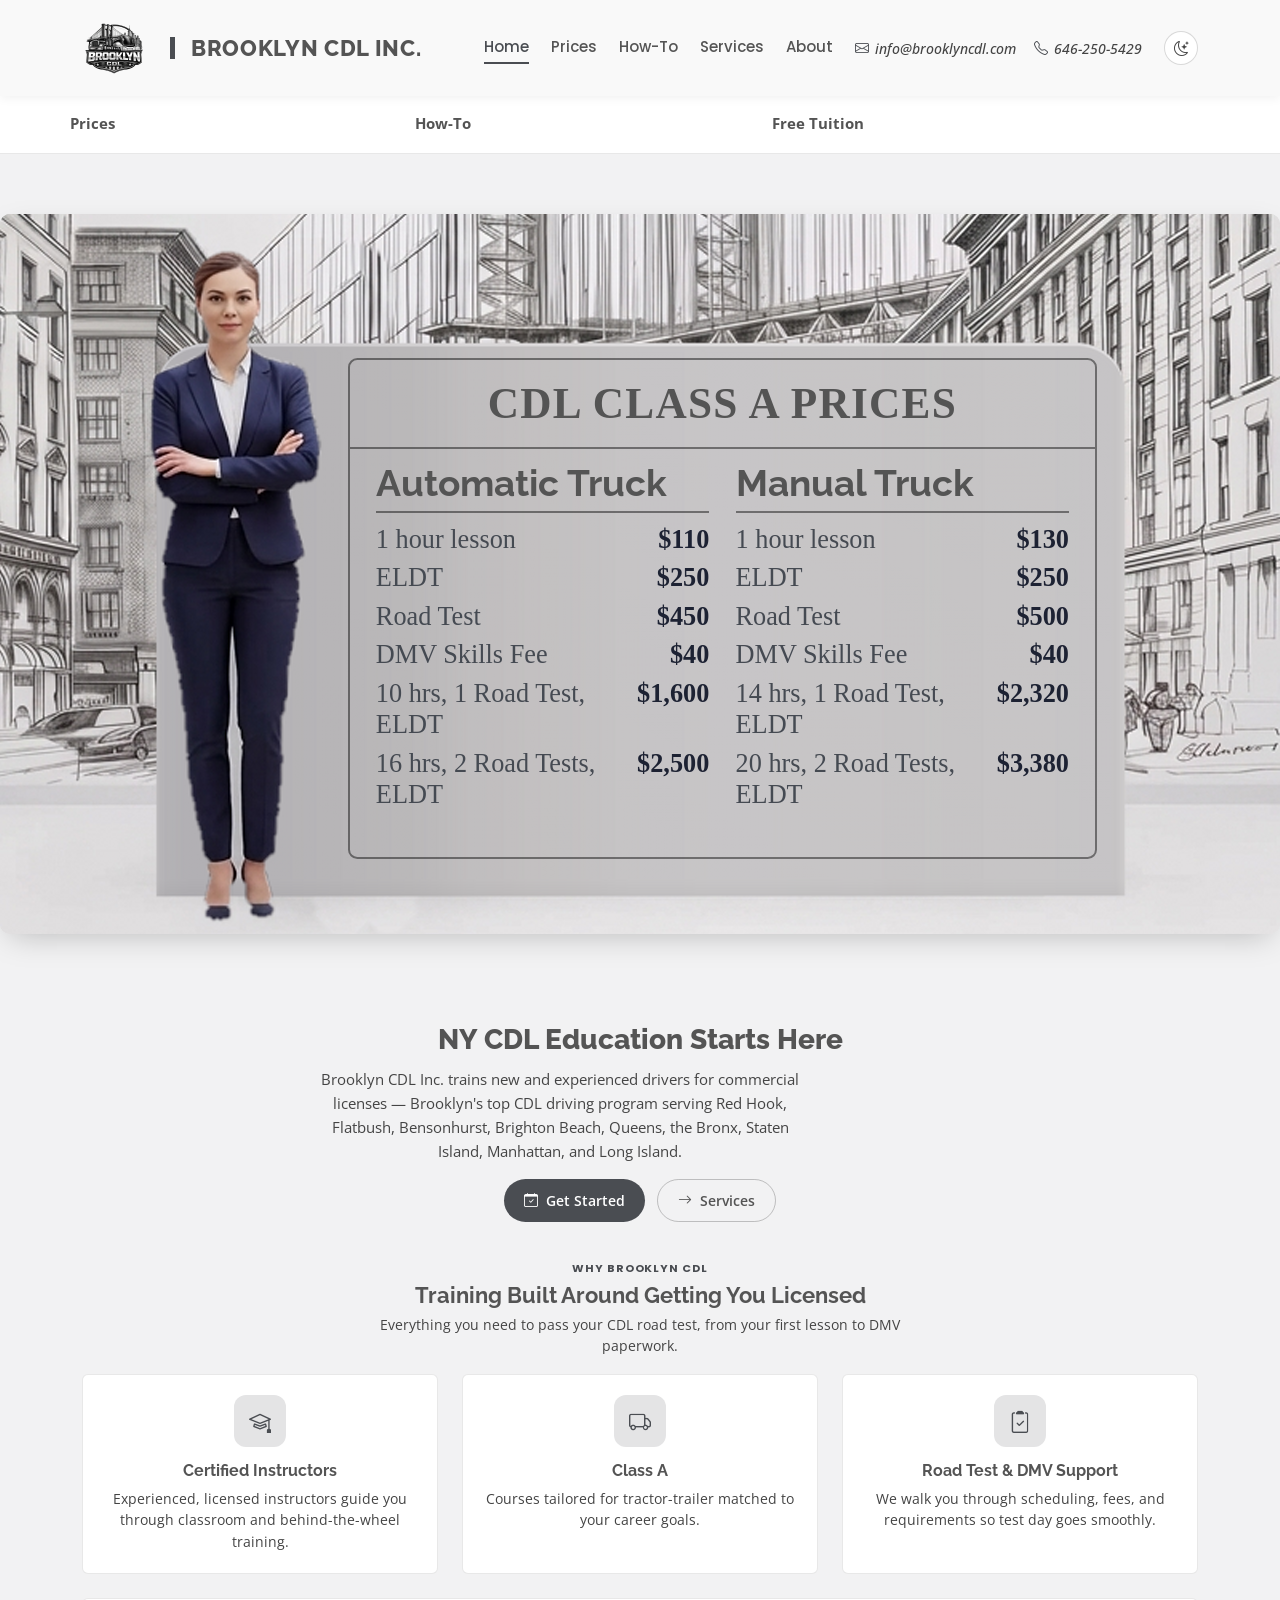
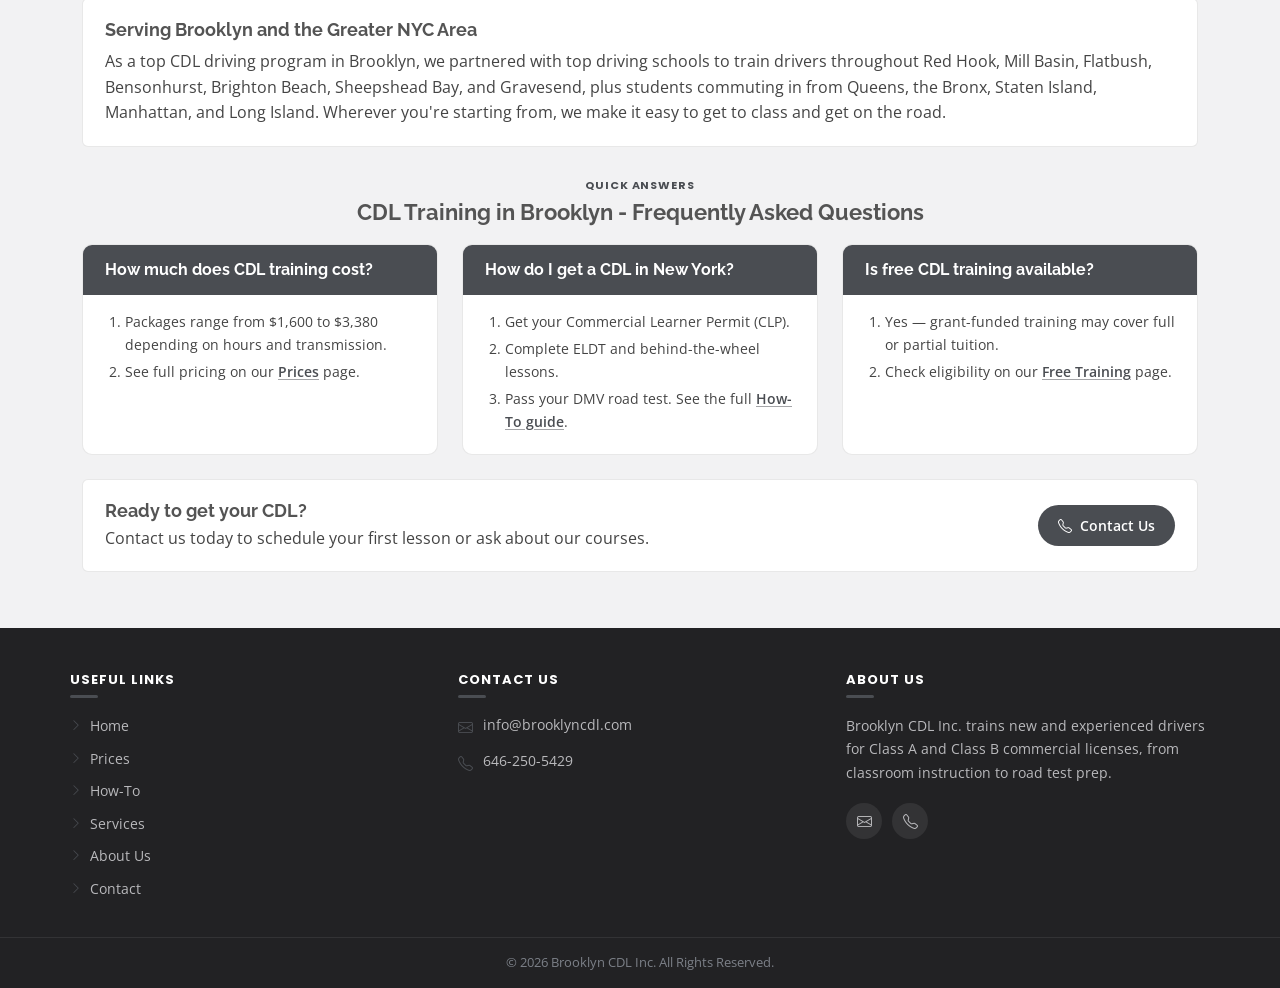
==== commit 0e8e45fb: "v 0.01" ====
--- a/index.html
+++ b/index.html
@@ -611,7 +611,7 @@
       <div class="container">
         <div class="section-heading text-center mx-auto" data-aos="fade-up" style="max-width: 640px;">
           <span class="eyebrow">Quick Answers</span>
-          <h2>CDL Training in Brooklyn — Frequently Asked Questions</h2>
+          <h2>CDL Training in Brooklyn - Frequently Asked Questions</h2>
         </div>
 
         <div class="row gy-3">
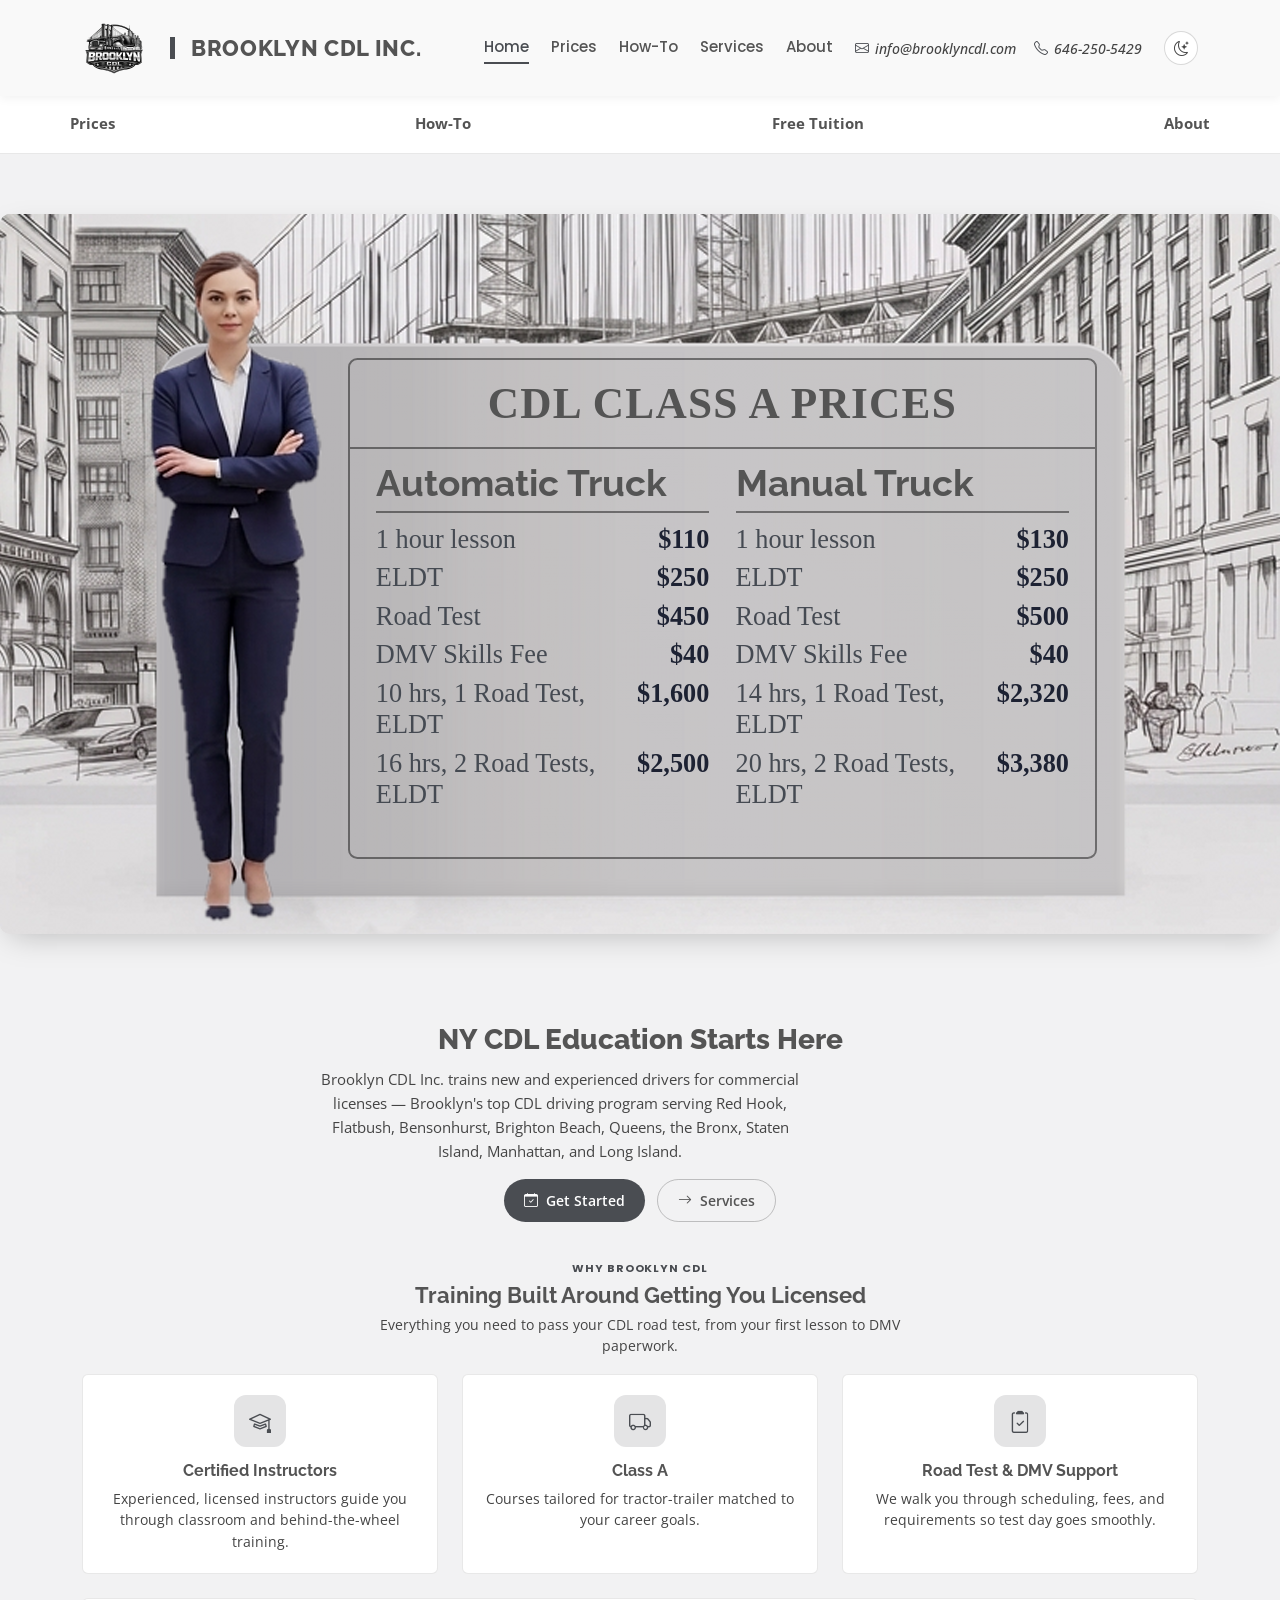
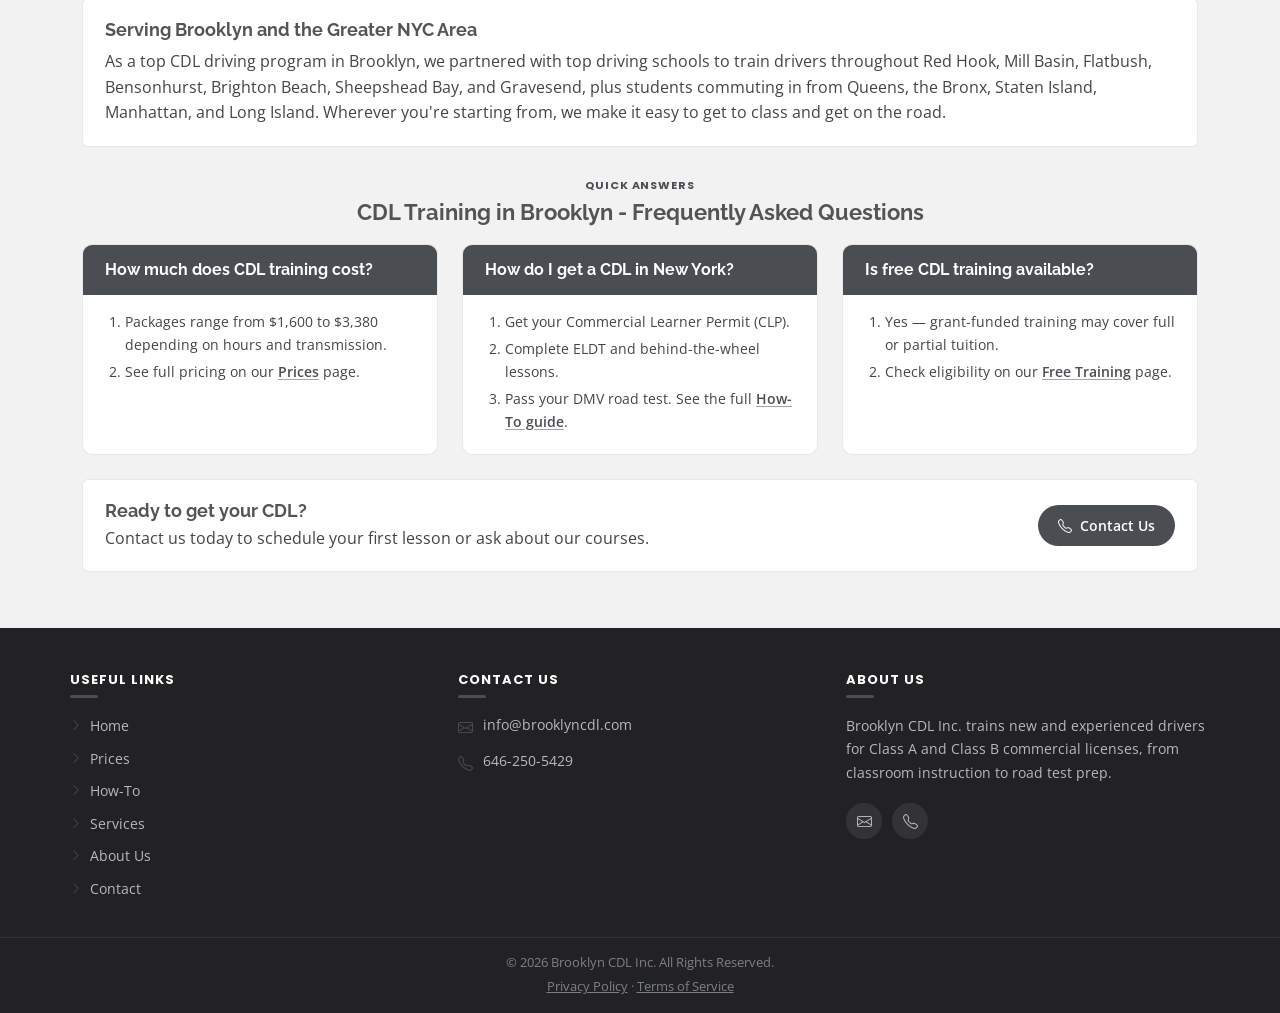
==== commit 25679495: "Add privacy and terms pages with footer links on all pages Co-Authored-By: Claude Sonnet 5.5 <norepl" ====
--- a/index.html
+++ b/index.html
@@ -713,6 +713,7 @@
 
     <div class="footer-bottom">
       &copy; <span id="footerYear"></span> Brooklyn CDL Inc. All Rights Reserved.
+      <div class="footer-legal"><a href="privacy.html" target="_blank" rel="noopener">Privacy Policy</a> &middot; <a href="terms.html" target="_blank" rel="noopener">Terms of Service</a></div>
     </div>
   </footer>
 
--- a/assets/css/site.css
+++ b/assets/css/site.css
@@ -1297,3 +1297,7 @@
     font-size: 22px;
   }
 }
+
+.footer-legal { margin-top: 6px; }
+.footer-legal a { color: inherit; text-decoration: underline; }
+.footer-legal a:hover { opacity: .8; }
